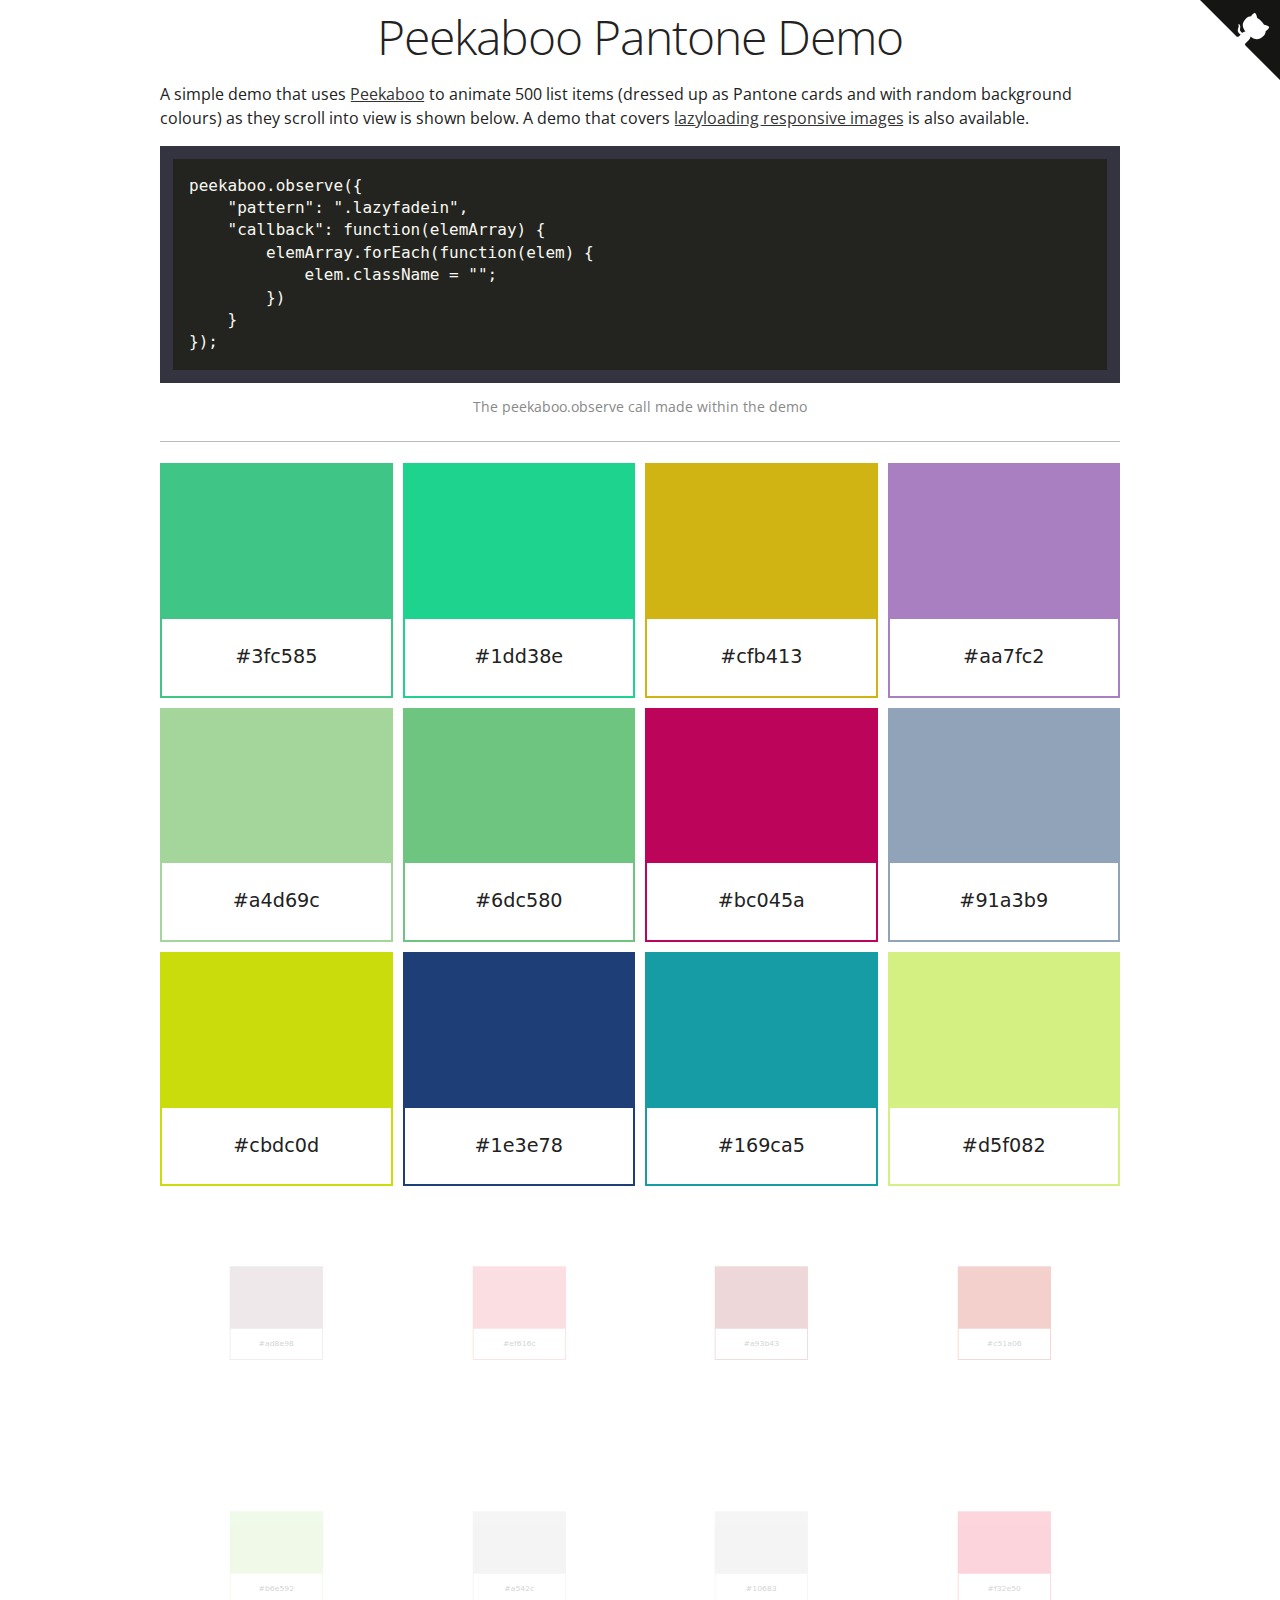
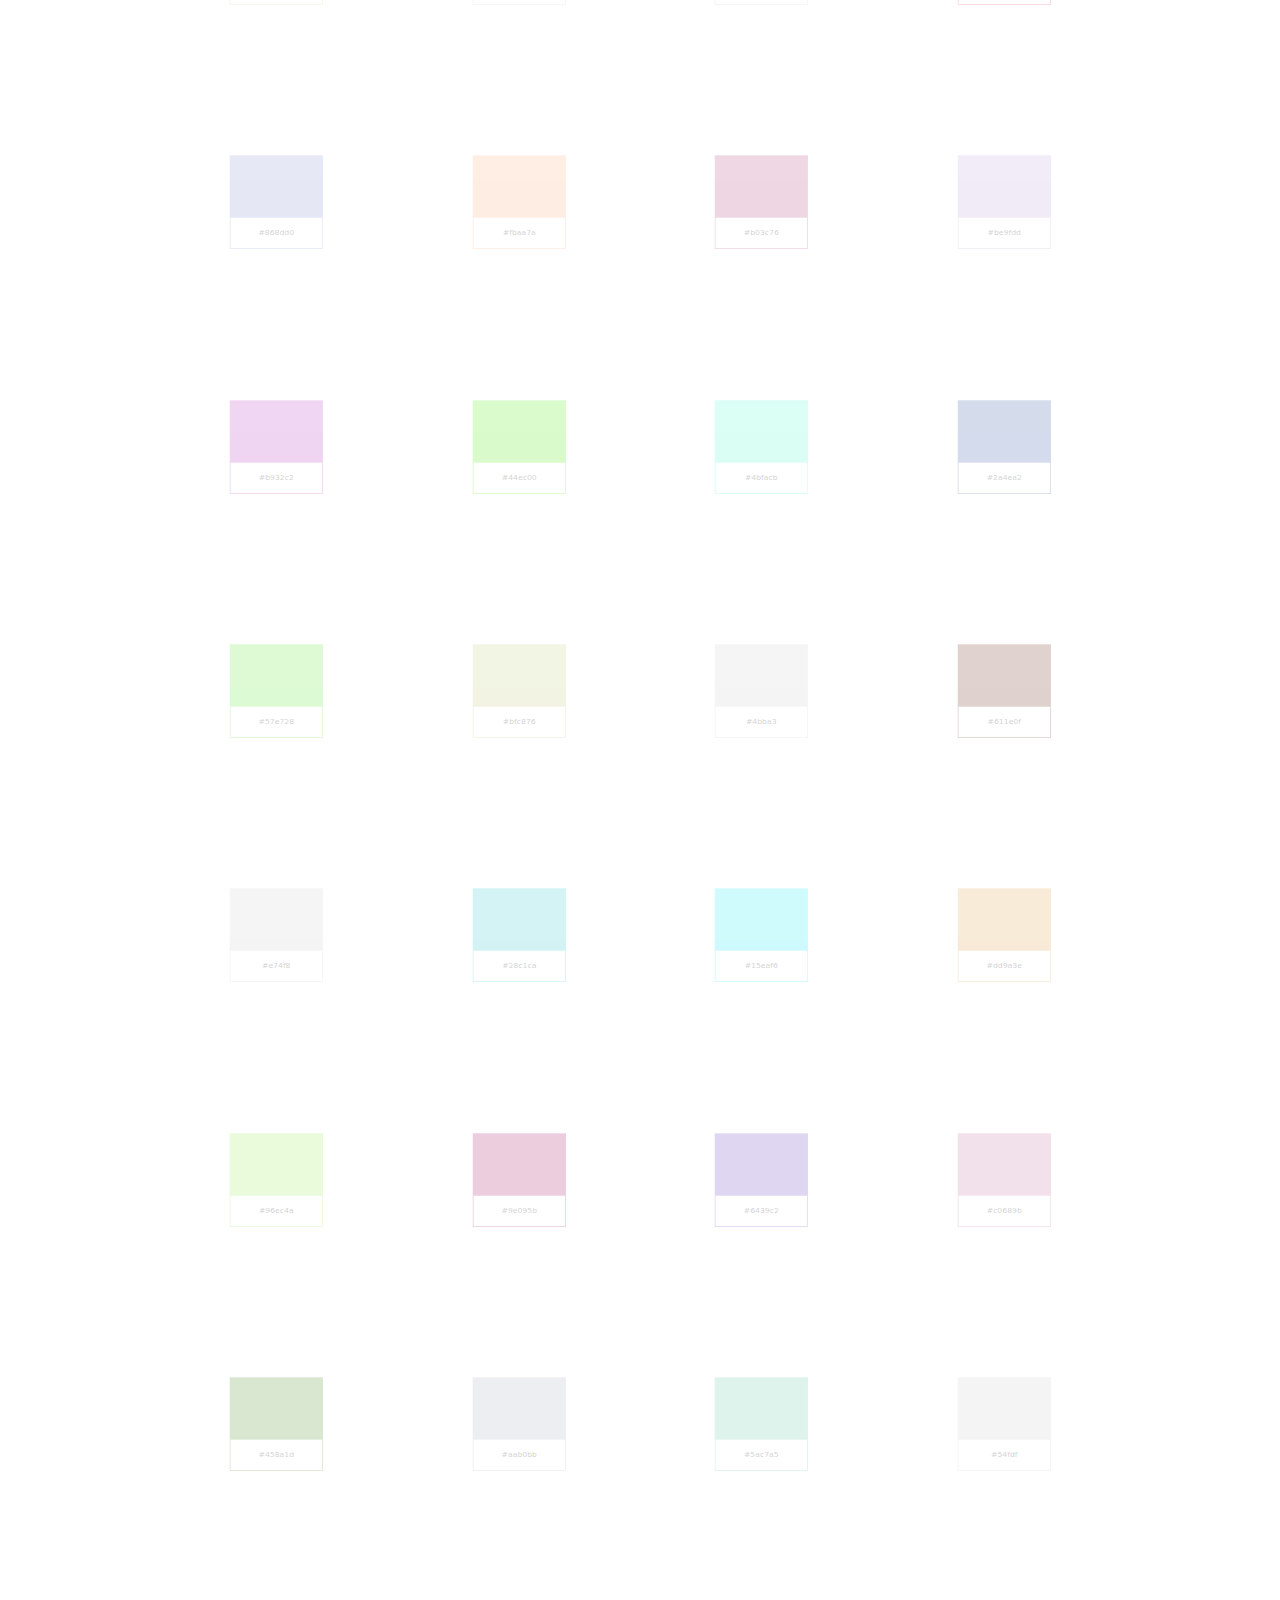
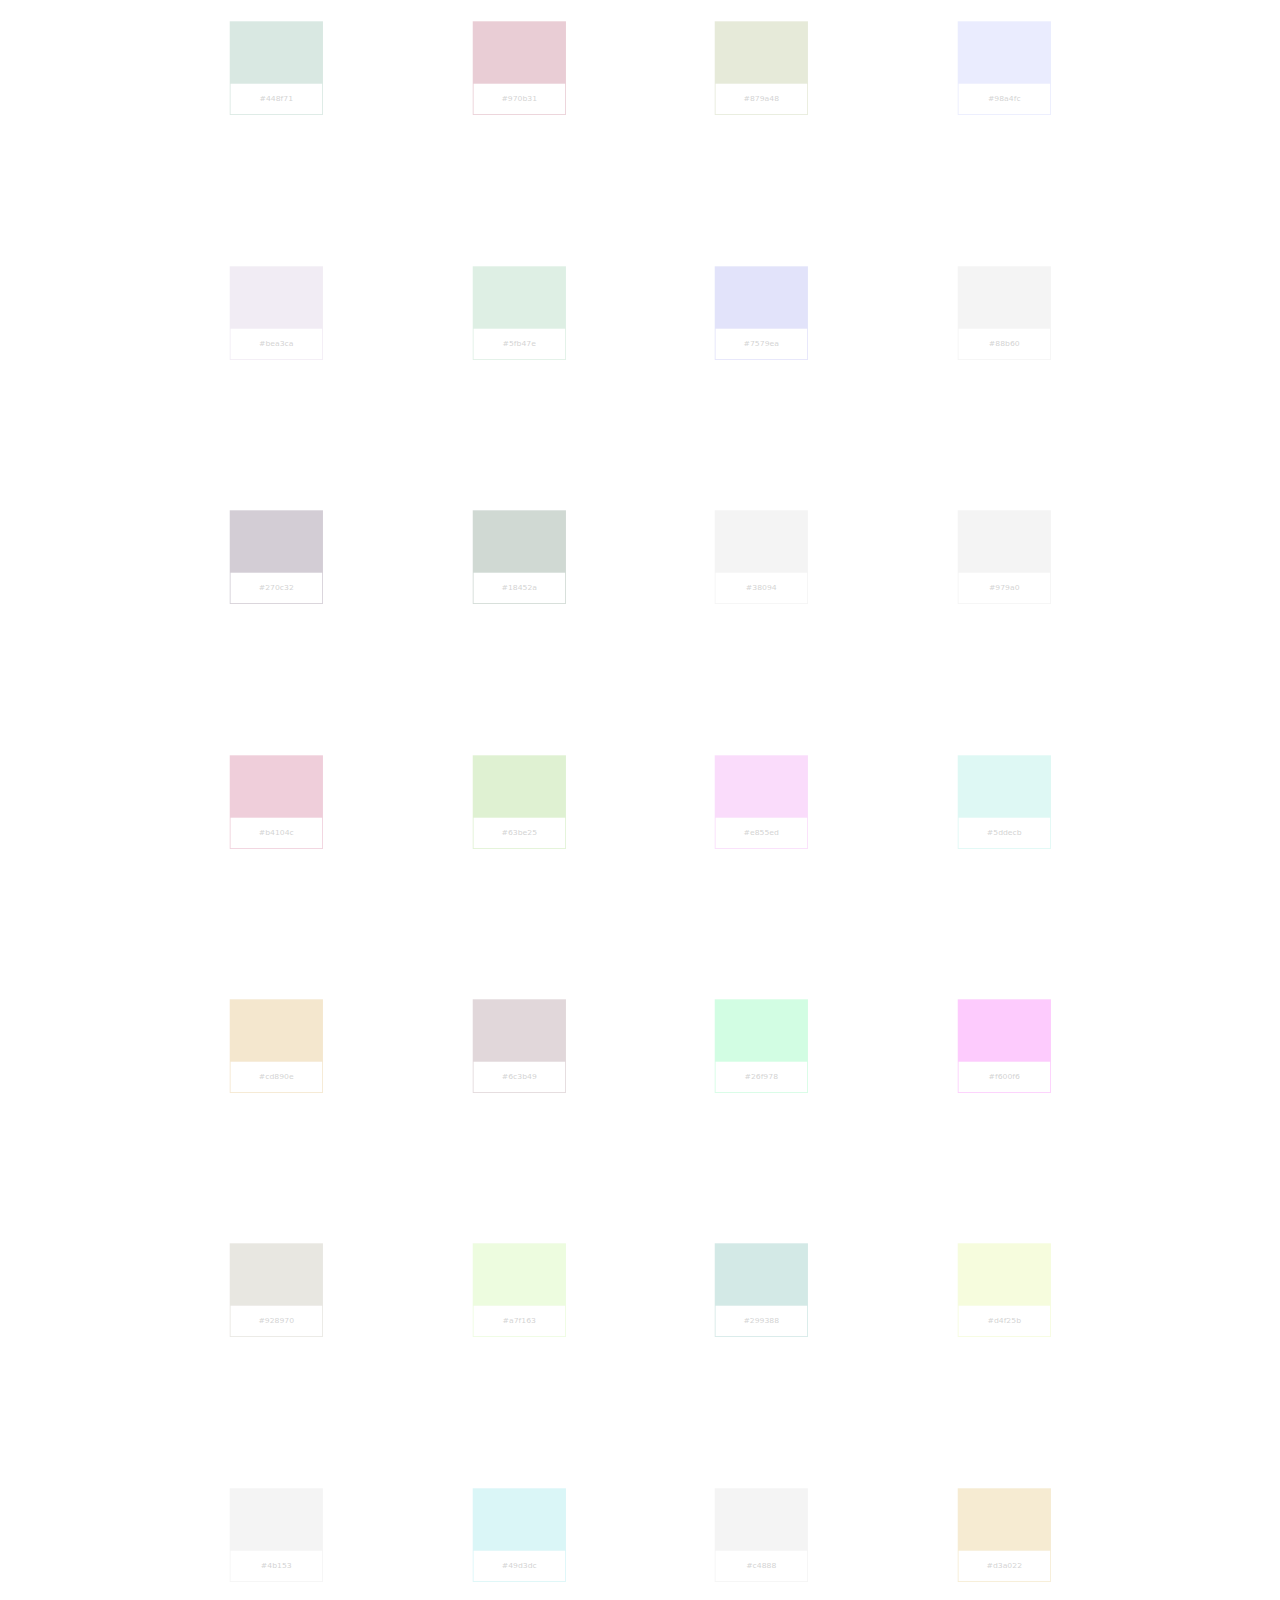
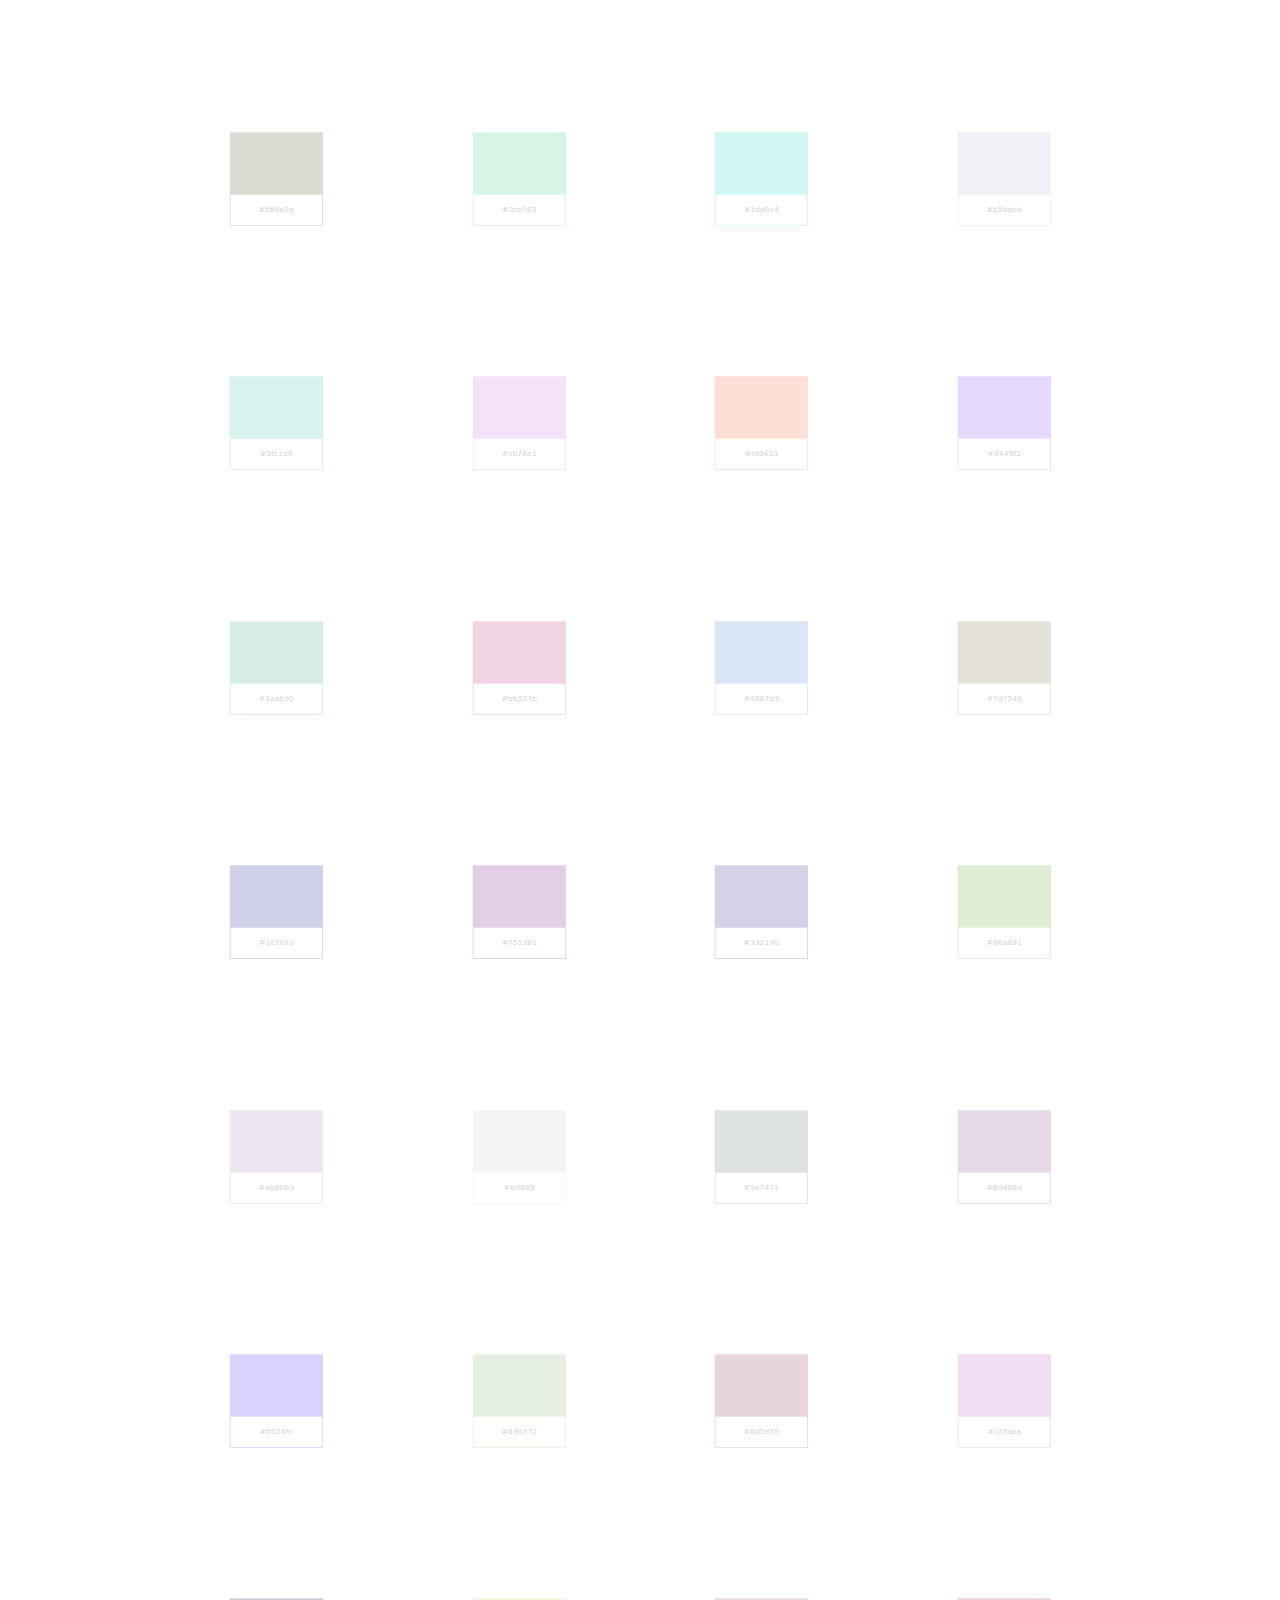
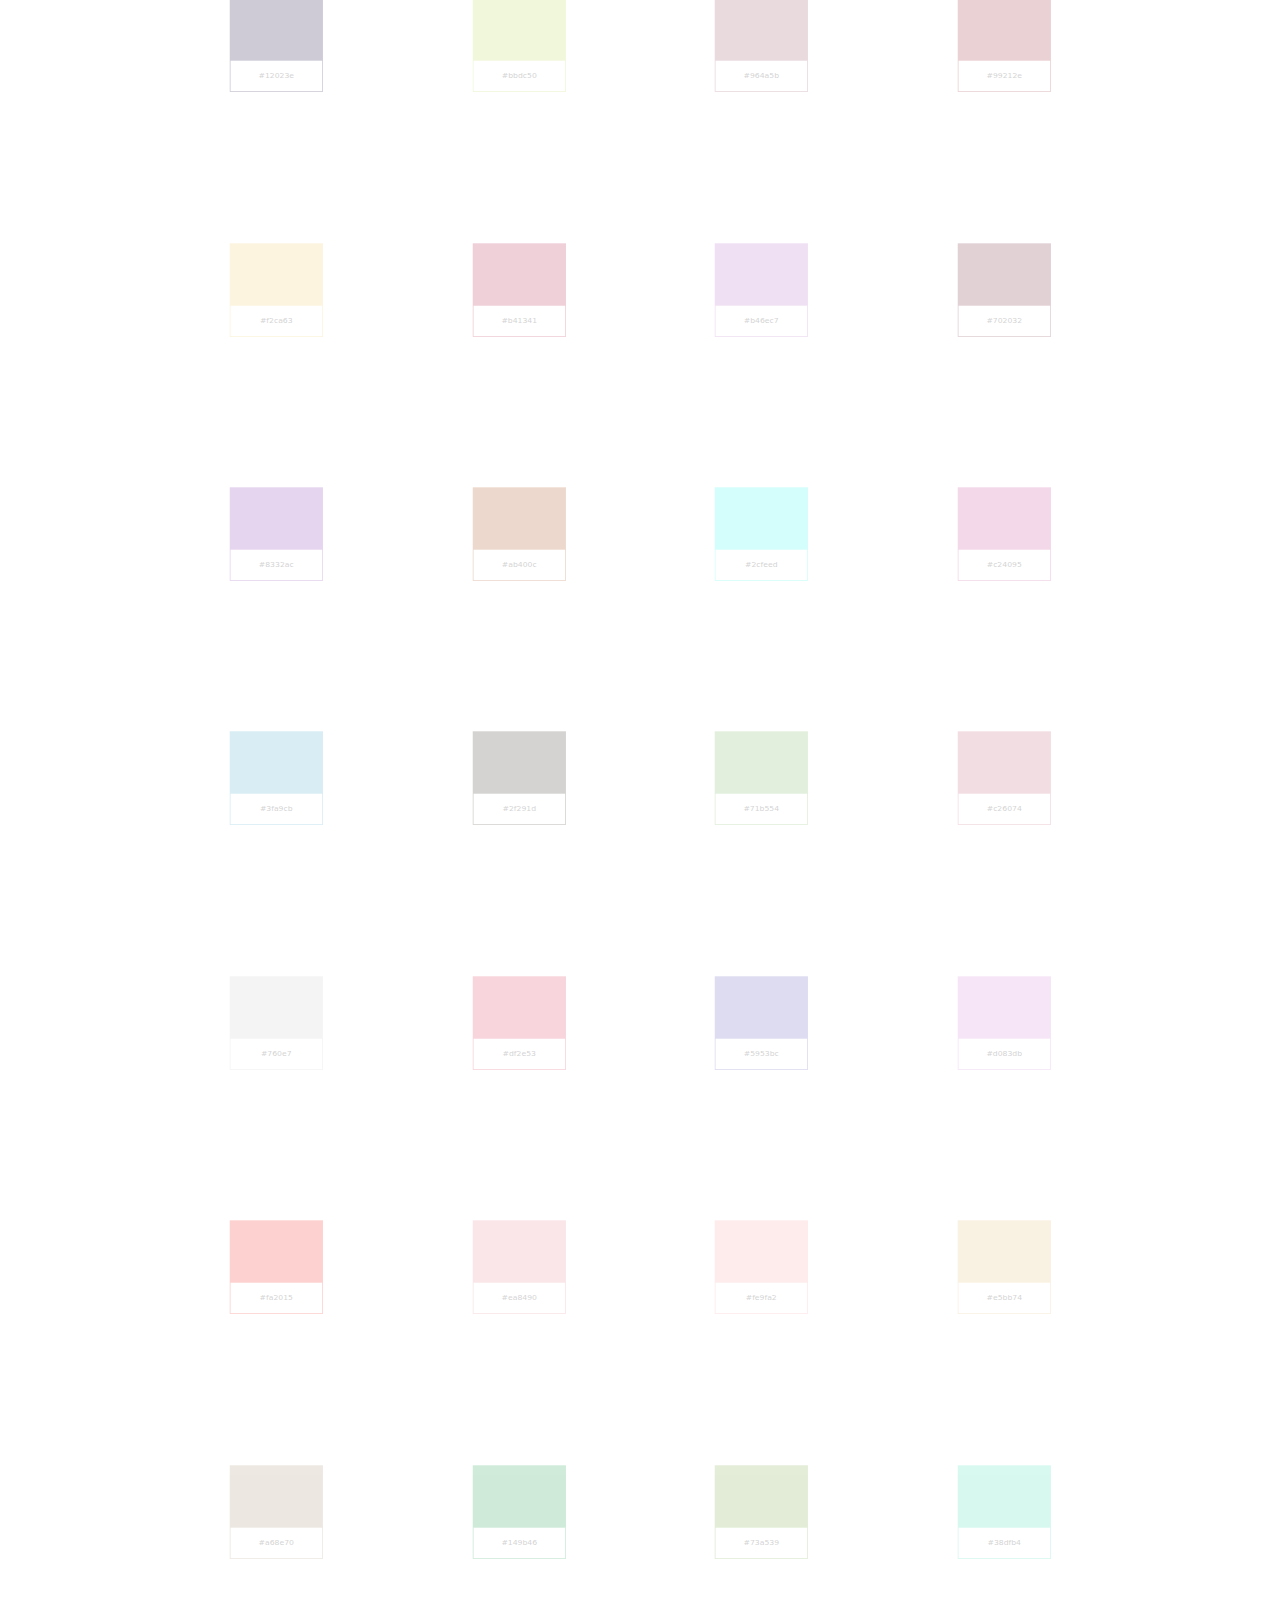
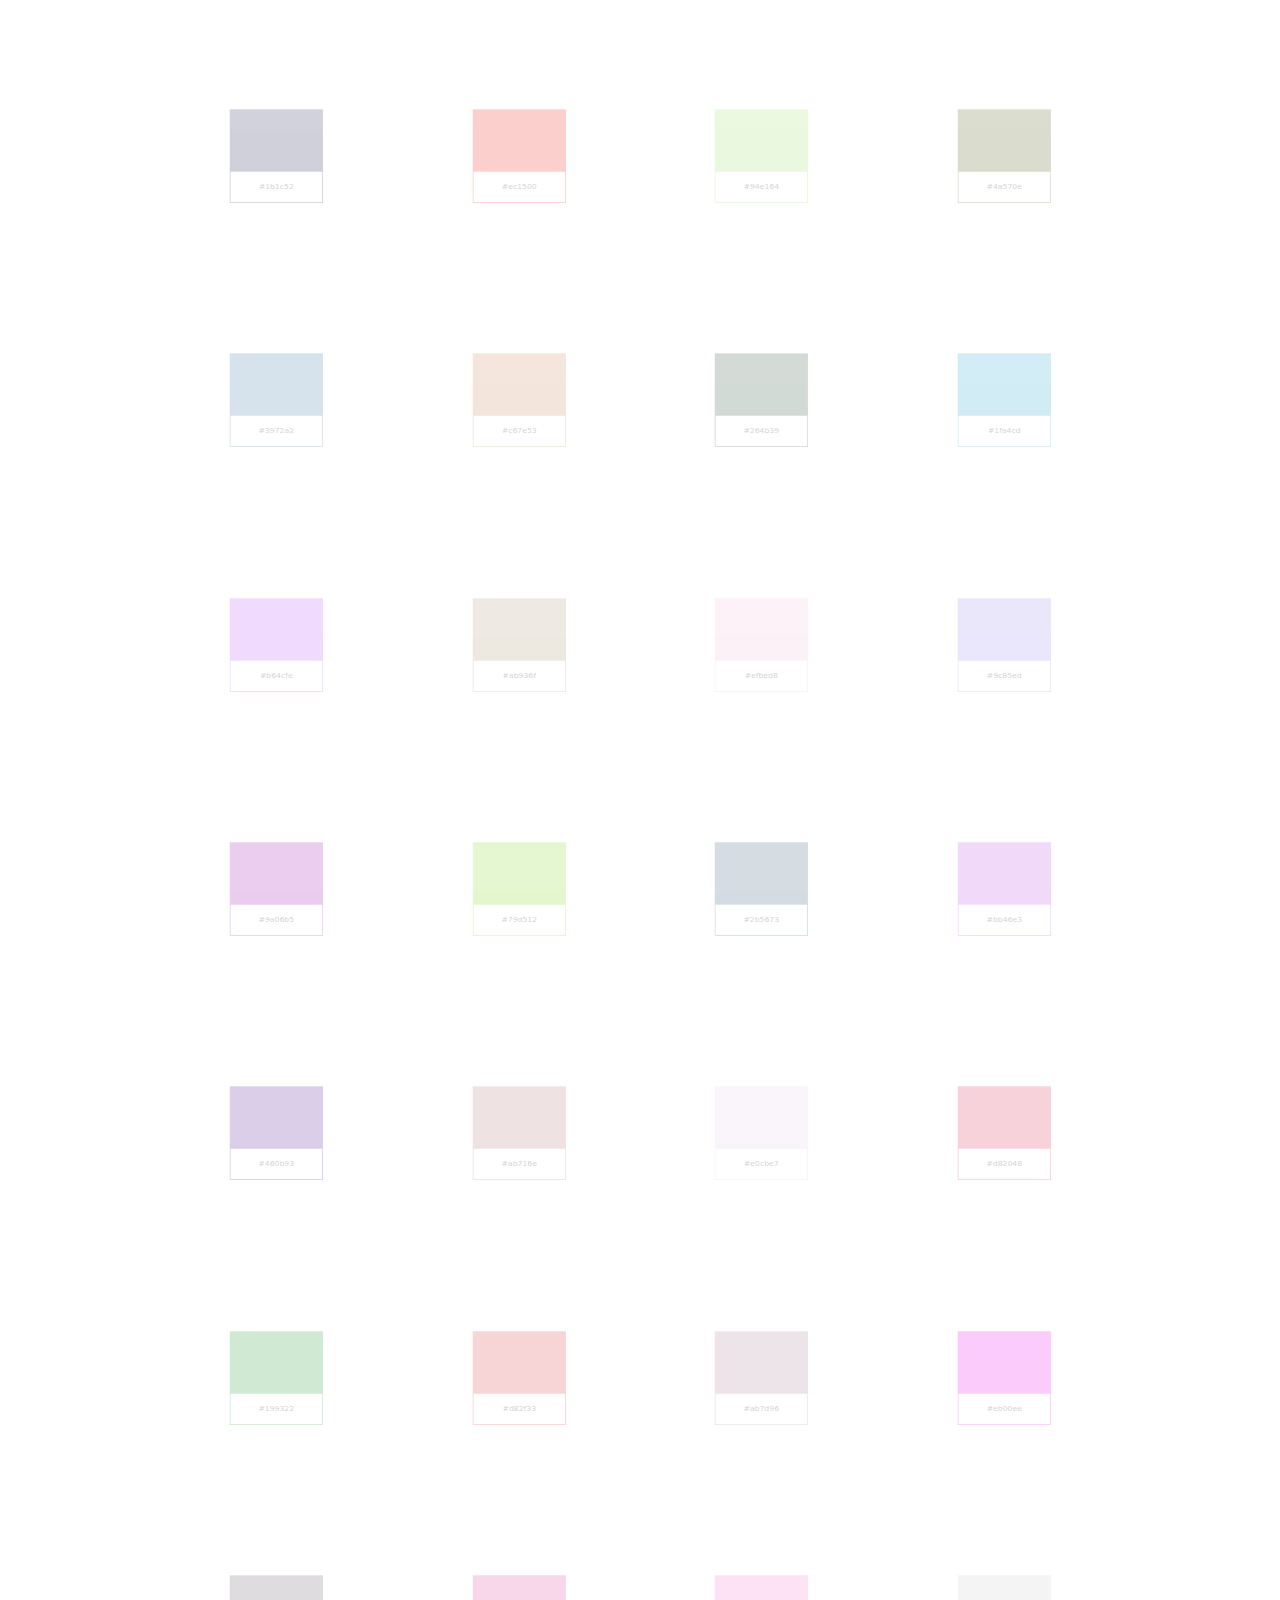
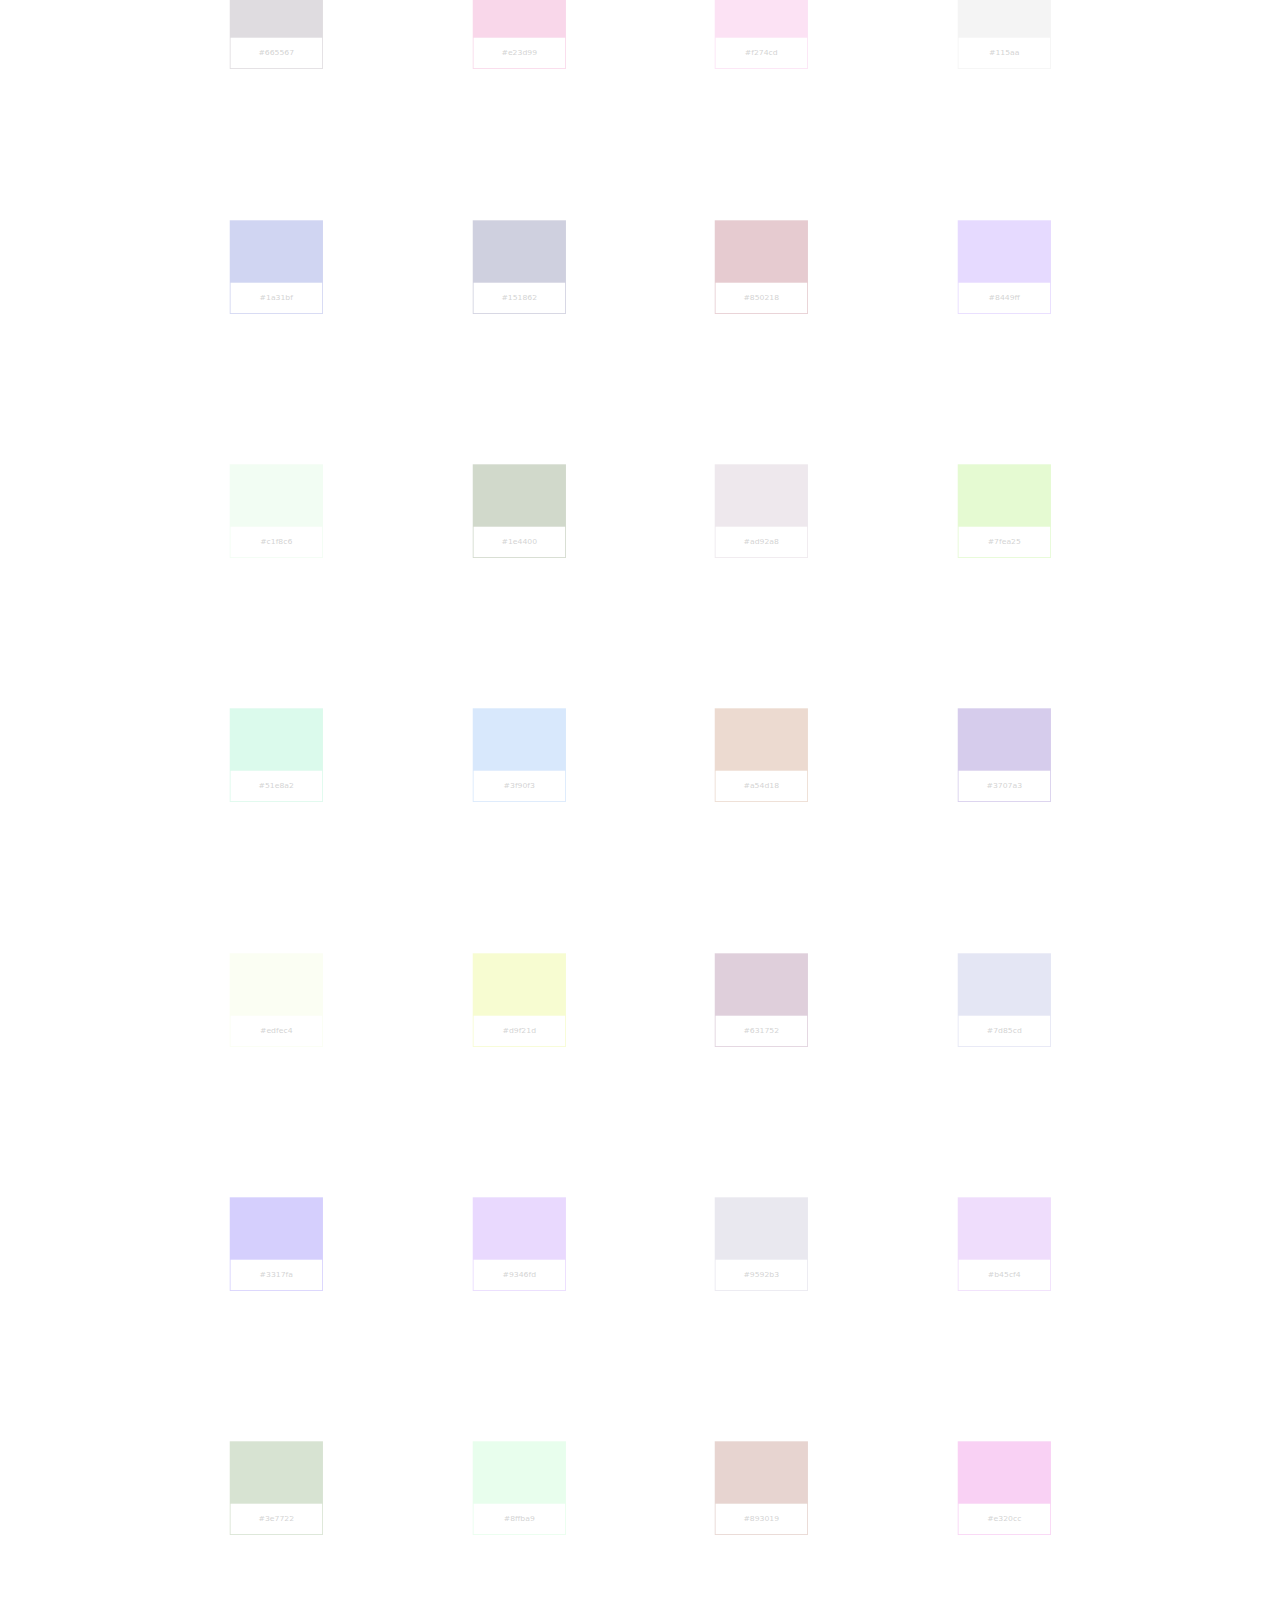
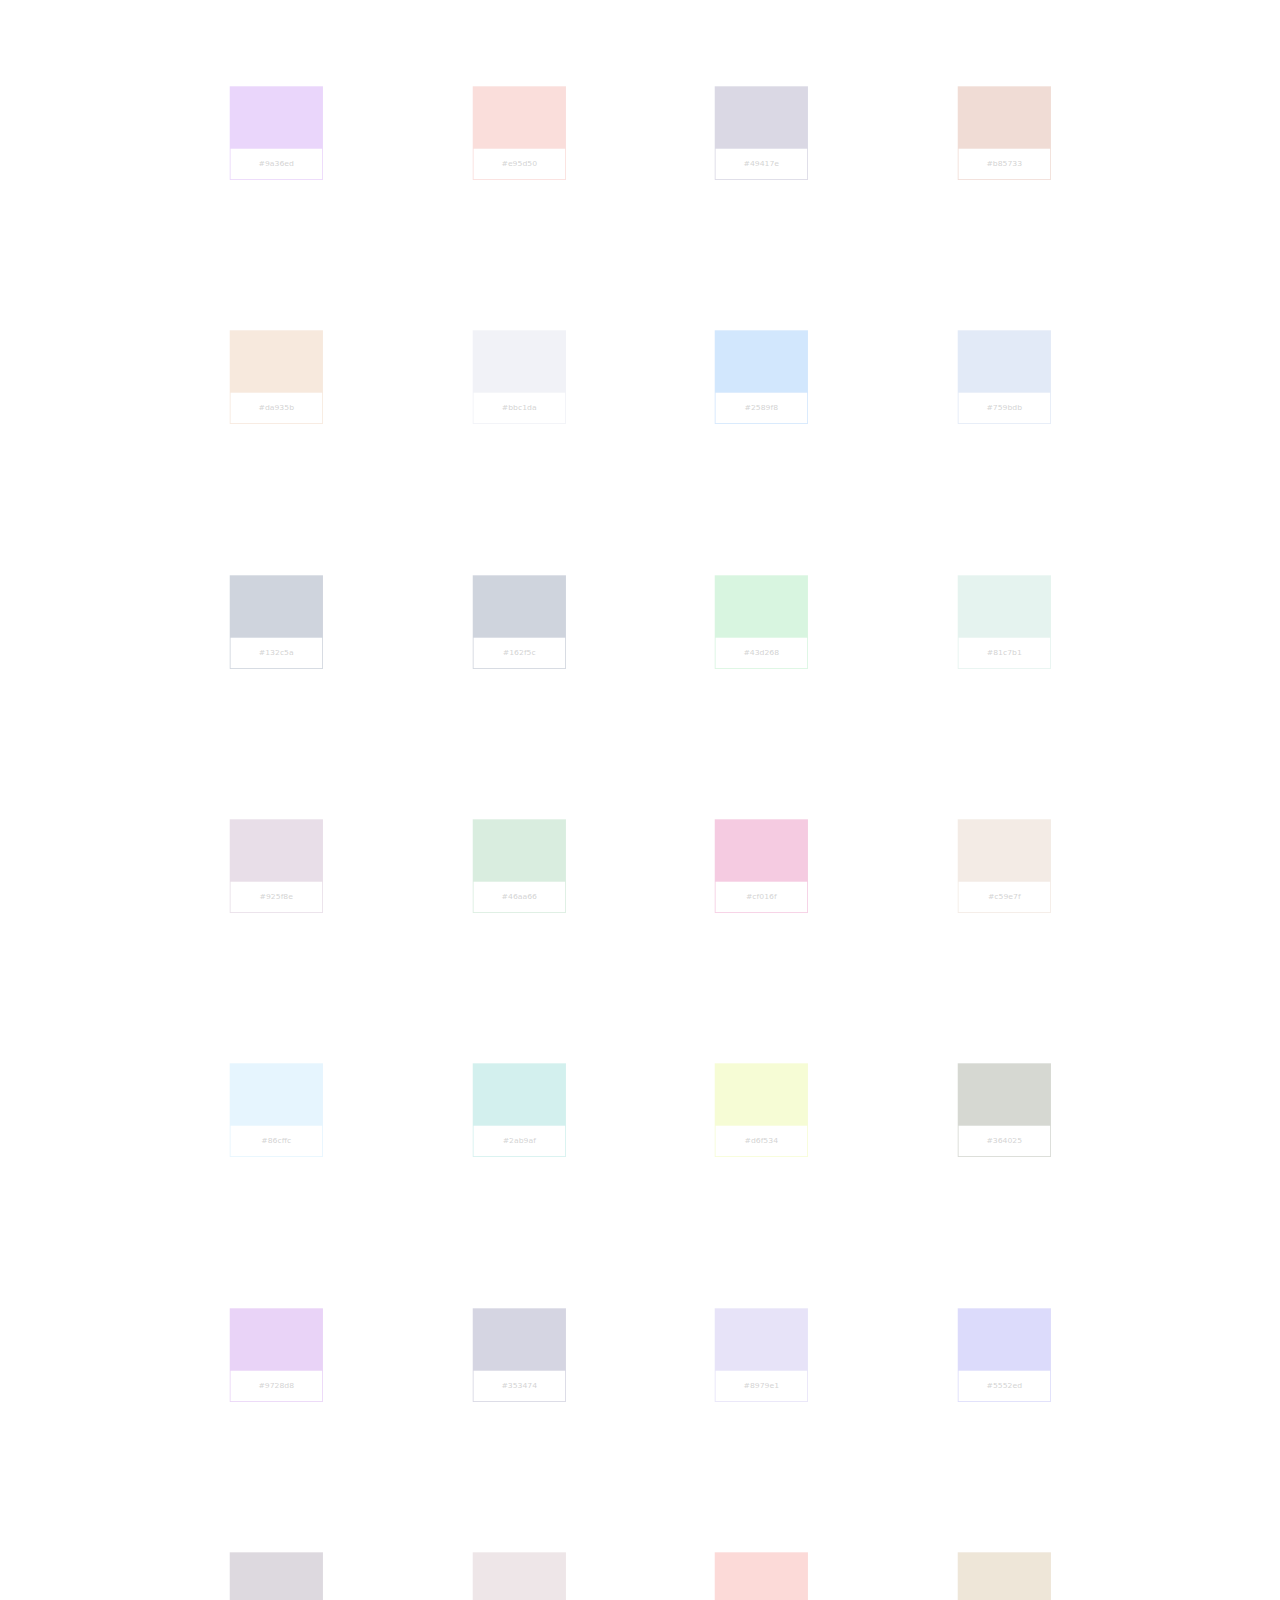
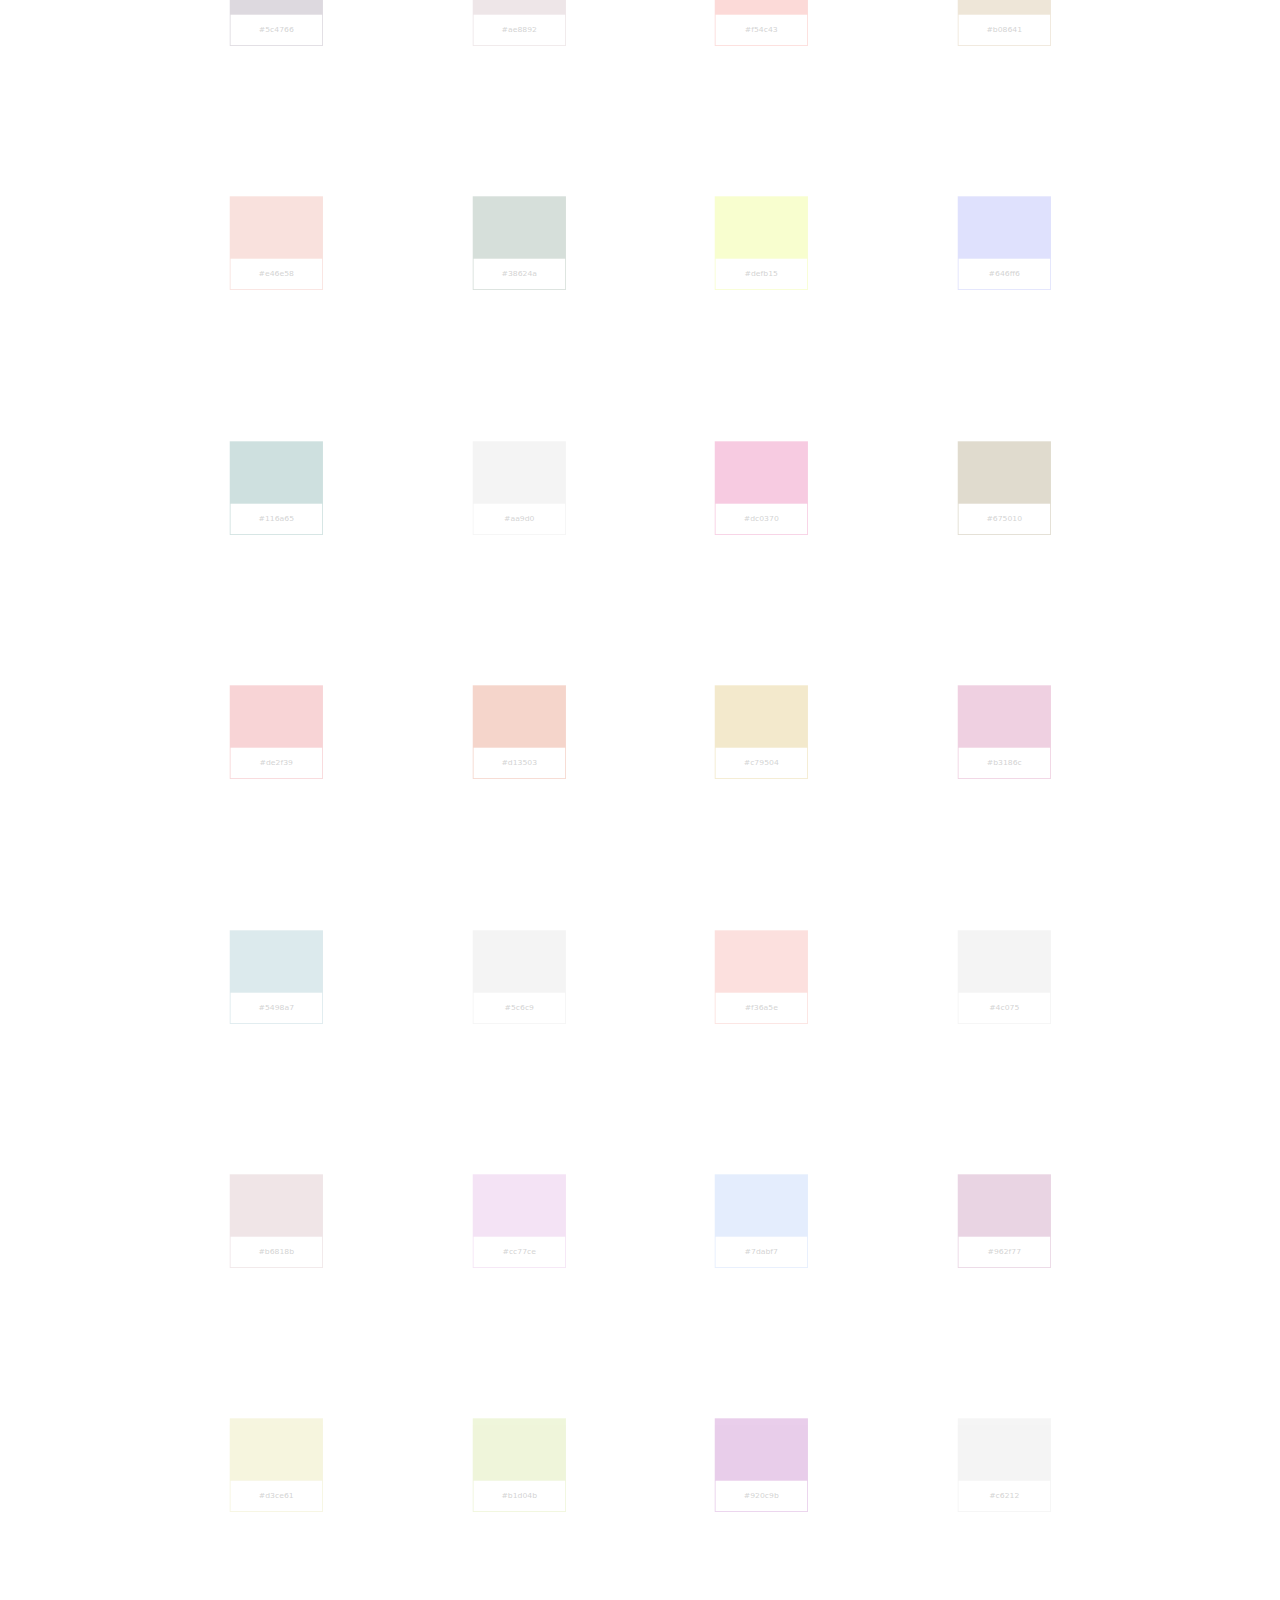
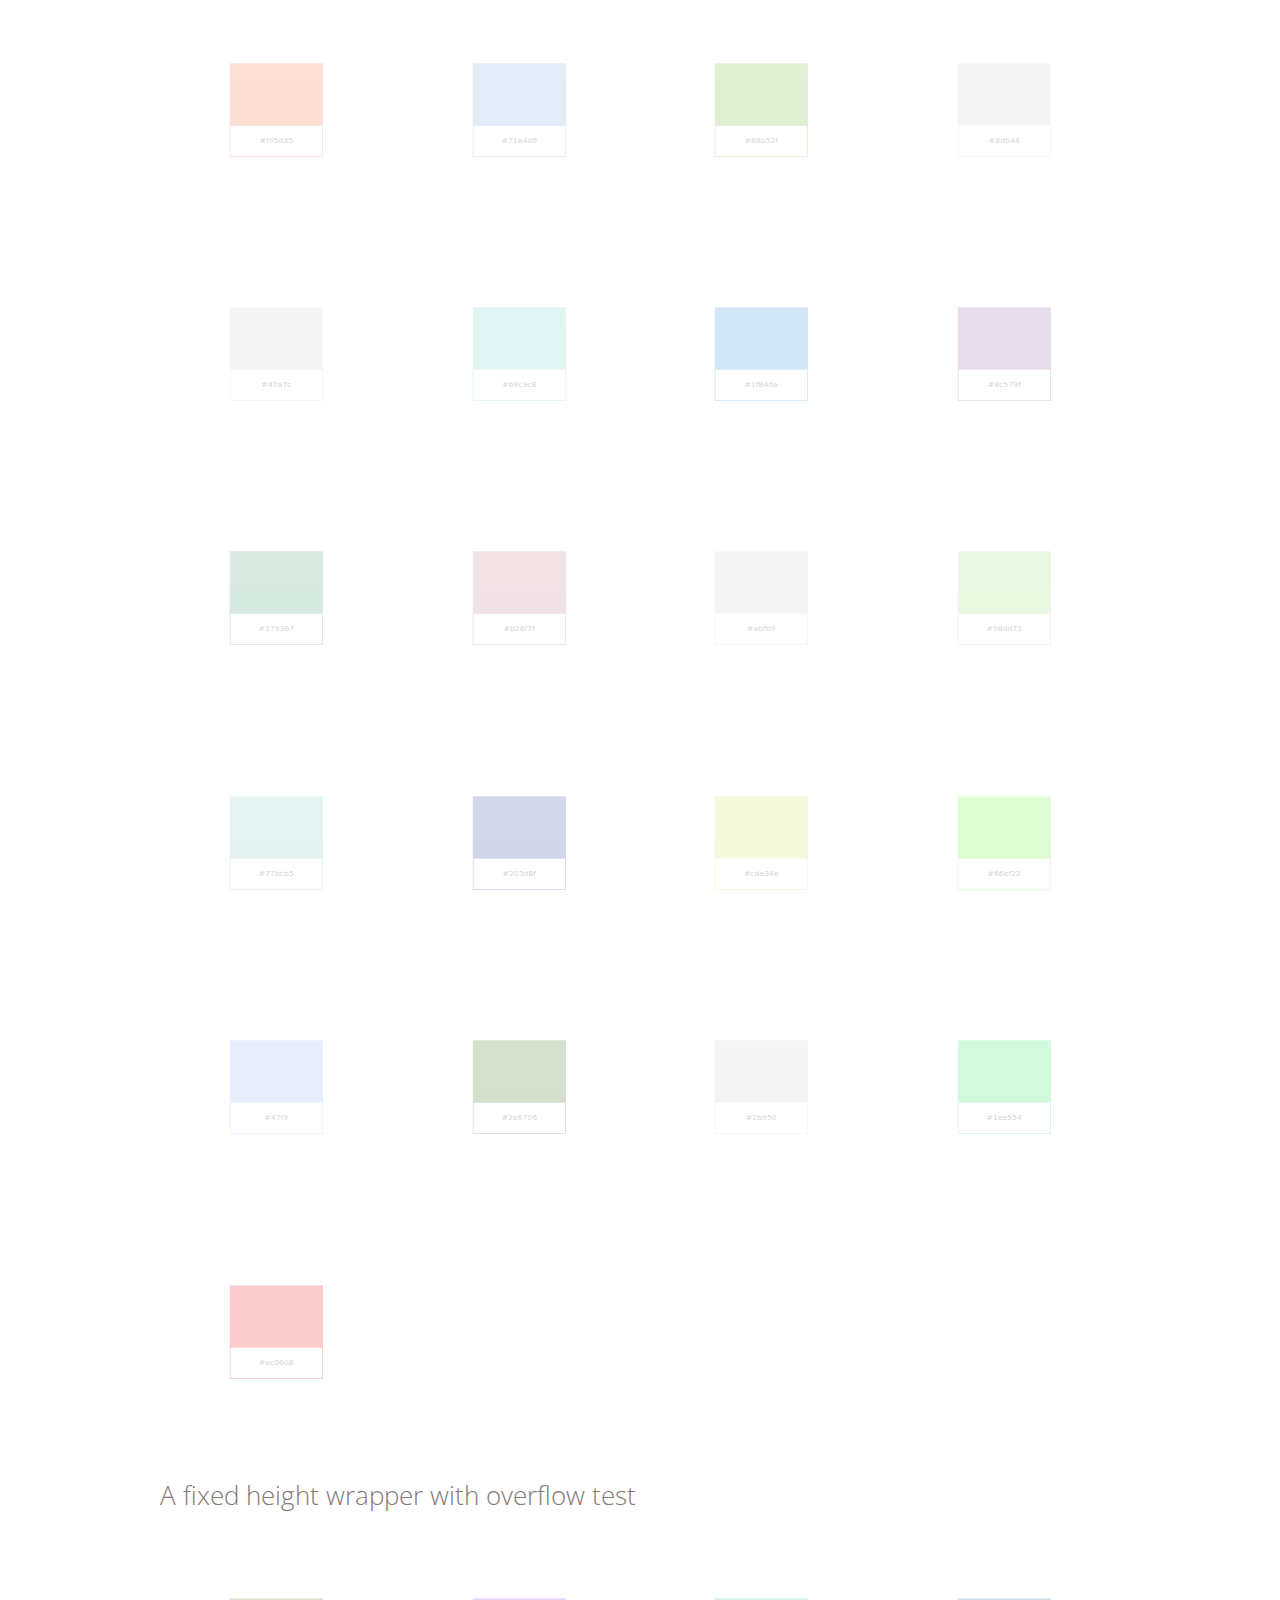
==== demo/pantone/index.html @ 5de50583 "Split demo and docs" ====
<!DOCTYPE html>
<html lang="en">
<head>
    <title>Peekaboo</title>
    <meta charset="utf-8">
    <meta name="description" content="Peekaboo - Pantone demo">
    <link href='https://fonts.googleapis.com/css?family=Open+Sans:300,400,700' rel='stylesheet' type='text/css'>
    <link href='../../demo.css' rel='stylesheet' type='text/css'>
    <style>
        .demo,
        .demo li {
            padding: 0;
            margin : 0;
            list-style-type: none;           
        }

        .demo {
            display: grid;
            grid-gap: 10px;
            grid-template-columns: repeat(auto-fit, minmax(200px, 1fr));
            margin: 0 auto 24px auto;
            margin: 0 auto 2rem auto; 
        }

        .demo li {
            text-align: center;
            line-height: 2em;
            background: #ccc;
            font-size: 1.2em;
            font-weight: lighter;
            font-family: Corbel, "Lucida Grande", "Lucida Sans Unicode", "Lucida Sans", "DejaVu Sans", "Bitstream Vera Sans", "Liberation Sans", Verdana, "Verdana Ref", sans-serif;           
            display: block;
            padding-top: 8em;
            transition: all 0.6s cubic-bezier(.87, -.41, .19, 1.44);
            opacity: 1;
            transform: scale(1);           
        }

        .demo li span {
            background: #fff;
            color: #222;
            display: block;
            padding: 1em 0;
            text-align: center;
            margin: 2px;
        }

        .demo li.lazyfadein {
            opacity: .2;
            transform: scale(0.4);
        }

        .this-is-the-end {
            font-style: italic;
            text-align: center;
        }
    </style>
</head>
<body>
    <article>
        <h1 id="peekaboo-pantone-demo">Peekaboo Pantone Demo</h1>
        <p>A simple demo that uses <a href="../../index.html">Peekaboo</a> to animate 500 list items (dressed up as Pantone cards and with random background colours) as they scroll into view is shown below. A demo that covers <a href="../srcset-lazyload/index.html">lazyloading responsive images</a> is also available.</p>
        <figure><pre><code>peekaboo.observe({
    "pattern": ".lazyfadein",
    "callback": function(elemArray) {
        elemArray.forEach(function(elem) {
            elem.className = "";
        })
    }
});</code></pre>
            <figcaption><span>The peekaboo.observe call made within the demo</a></span></figcaption>
        </figure>
        <ul class="demo" id="demo-1"></ul>
        <h3>A fixed height wrapper with overflow test</h3>
        <div id="demo-constrained">
            <ul class="demo" id="demo-2"></ul>
        </div>
        <p class="this-is-the-end">That&#8217;s all folks&#8230;<p>
    </article>
    <!-- Badge by http://tholman.com/github-corners/ //-->
    <a href="https://github.com/freqdec/peekaboo" class="github-corner"><svg width="80" height="80" viewBox="0 0 250 250" style="fill:#151513; color:#fff; position: absolute; top: 0; border: 0; right: 0;"><path d="M0,0 L115,115 L130,115 L142,142 L250,250 L250,0 Z"></path><path d="M128.3,109.0 C113.8,99.7 119.0,89.6 119.0,89.6 C122.0,82.7 120.5,78.6 120.5,78.6 C119.2,72.0 123.4,76.3 123.4,76.3 C127.3,80.9 125.5,87.3 125.5,87.3 C122.9,97.6 130.6,101.9 134.4,103.2" fill="currentColor" style="transform-origin: 130px 106px;" class="octo-arm"></path><path d="M115.0,115.0 C114.9,115.1 118.7,116.5 119.8,115.4 L133.7,101.6 C136.9,99.2 139.9,98.4 142.2,98.6 C133.8,88.0 127.5,74.4 143.8,58.0 C148.5,53.4 154.0,51.2 159.7,51.0 C160.3,49.4 163.2,43.6 171.4,40.1 C171.4,40.1 176.1,42.5 178.8,56.2 C183.1,58.6 187.2,61.8 190.9,65.4 C194.5,69.0 197.7,73.2 200.1,77.6 C213.8,80.2 216.3,84.9 216.3,84.9 C212.7,93.1 206.9,96.0 205.4,96.6 C205.1,102.4 203.0,107.8 198.3,112.5 C181.9,128.9 168.3,122.5 157.7,114.1 C157.9,116.9 156.7,120.9 152.7,124.9 L141.0,136.5 C139.8,137.7 141.6,141.9 141.8,141.8 Z" fill="currentColor" class="octo-body"></path></svg></a><style>.github-corner:hover .octo-arm{animation:octocat-wave 560ms ease-in-out}@keyframes octocat-wave{0%,100%{transform:rotate(0)}20%,60%{transform:rotate(-25deg)}40%,80%{transform:rotate(10deg)}}@media (max-width:500px){.github-corner:hover .octo-arm{animation:none}.github-corner .octo-arm{animation:octocat-wave 560ms ease-in-out}}</style>
    <script src="../../peekaboo.js"></script>
    <script>
/* ----------------------------------------------------------------------------------
Start: Demo scaffolding...
*/
(function() {
    function createListElements() {
        var docFrag = document.createDocumentFragment(),
            li, span, i, backgroundColor;

        for (i = 1; i < 250; i++) {
            // Set a random background colour
            backgroundColor = '#' + Math.floor(Math.random() * 16777215).toString(16);
            li = document.createElement('li');
            span = document.createElement('span');
            // Set a classname we can use later when invoking the peekaboo script
            li.className = peekaboo && peekaboo.supported ? "lazyfadein" : "";
            span.appendChild(document.createTextNode(backgroundColor));
            li.appendChild(span);
            
            li.style.backgroundColor = backgroundColor;
            docFrag.appendChild(li);
        }

        return docFrag;
    }

    document.getElementById("demo-1").appendChild(createListElements());
    document.getElementById("demo-2").appendChild(createListElements());
/*
End: Demo scaffolding...
---------------------------------------------------------------------------------- */

    // Invoke peekaboo on our freshly squeezed list items
    if(peekaboo && peekaboo.supported) {
        peekaboo.observe({
            // Pass in the querySelectorAll selector
            "pattern": ".lazyfadein",
            // The function invoked when elements have passed the reveal point
            "callback": function(elemArray) {
                elemArray.forEach(function(elem) {
                    // Simply remove the .lazyloaded classname to animate to full opacity
                    elem.className = "";
                })
            }
        });
    }
})();
    </script>
</body>
</html>
---- demo.css ----
body
    {
    text-align: left;
    color: #222;
    background: #fff;
    font-size: 100%;
    line-height: 1.5;
    font-weight: normal;
    font-family: "Open Sans", "Segoe", "Segoe UI", "HelveticaNeue-Light", "Helvetica Neue Light", "Helvetica Neue", Helvetica, Verdana, sans-serif;
    padding: 0 1em;
    }
article
    {
    max-width: 60em;
    margin: 0 auto;
    }
form
    {
    margin: 0 0 1.4em 0;
    }
a
    {
    color: #333332;
	text-decoration: none;
	background: -webkit-linear-gradient(#fff,#fff),-webkit-linear-gradient(#fff,#fff),-webkit-linear-gradient(#333332,#333332);
	background: -moz-linear-gradient(#fff,#fff),-moz-linear-gradient(#fff,#fff),-moz-linear-gradient(#333332,#333332);
	background: -o-linear-gradient(#fff,#fff),-o-linear-gradient(#fff,#fff),-o-linear-gradient(#333332,#333332);
	background: -ms-linear-gradient(#fff,#fff),-ms-linear-gradient(#fff,#fff),-ms-linear-gradient(#333332,#333332);
	background: linear-gradient(#fff,#fff),linear-gradient(#fff,#fff),linear-gradient(#333332,#333332);
	-webkit-background-size: .05em 1px,.05em 1px,1px 1px;
	-moz-background-size: .05em 1px,.05em 1px,1px 1px;
	background-size: .05em 1px,.05em 1px,1px 1px;
	background-repeat: no-repeat,no-repeat,repeat-x;
	text-shadow: .03em 0 #fff,-.03em 0 #fff,0 .03em #fff,0 -.03em #fff,.06em 0 #fff,-.06em 0 #fff,.09em 0 #fff,-.09em 0 #fff,.12em 0 #fff,-.12em 0 #fff,.15em 0 #fff,-.15em 0 #fff;
	background-position: 0 87%,100% 87%,0 87%;
    }
@supports (text-decoration-skip: edges) {
    a {
        text-decoration: underline;
        text-decoration-skip: edges;
        background: 0 none;
    }
}
h1,
h2,
h3
    {
    font-weight:300;
    }
h4
    {
    font-weight:400;
    }
h1,
h2,
h3, 
h4
    {
    font-size: 26px;
    font-size: 1.6rem;
    text-align: left;
    line-height: 1.2;
    margin: 0 auto 12px auto;
    margin: 0 auto 1rem auto;
    }
h1
    {
    font-size: 48px;
    font-size: 3rem;
    text-align: center;
    letter-spacing: -0.02em;
    }
h3
    {
    color: #877;
    }
h4
    {
    font-size: 18px;
    font-size: 1.2rem;
    }
pre
    {
    padding: 1em;
    background: #33343f;
    }
code
    {
    font-size: 100%;
    font-family: Consolas, Monaco, "Andale Mono", "DejaVu Sans Mono", monospace;
    color: #222;
    font-weight: normal;
    }
pre code
    {
    display: block;
    padding: 1em;
    font-size: 100%;
    line-height: 140%;
    white-space: pre;
    white-space: pre-wrap;
    white-space: -moz-pre-wrap;
    white-space: -o-pre-wrap;
    background: #23241f;
    color: #f8f8f2;
    }
figure,
figcaption
    {
    display: block;
    padding: 0;
    margin: 0 0 1.5em 0;
    }
figcaption
    {
    font-size: 0.9rem;
    text-align: center;
    color: #888;
    }
figcaption a
    {
    color: #888;
    }
figcaption span
    {
    display: inline-block;
    text-align: left;
    margin: 0 auto;
    }
table
    {
    border-collapse: collapse;
    border-spacing: 0;
    empty-cells: show;
    border: 1px solid #cbcbcb;
    margin: 0 0 1.4em 0;
    }
caption
    {
    color: #000;
    font: italic 85%/1 arial, sans-serif;
    padding: 1em 0;
    text-align: center;
    }
td,
th
    {
    border-left: 1px solid #cbcbcb;
    border-bottom: 1px solid #cbcbcb;
    border-width:0 0 1px 1px;
    font-size: inherit;
    margin: 0;
    overflow: visible;
    padding: 0.5em;
    }
td:first-child,
th:first-child
    {
    border-left-width: 0;
    }
td:nth-child(2)
    {
    text-align: center;
    }
thead
    {
    background-color: #f2f2f2;
    color: #000;
    text-align: left;
    vertical-align: bottom;
    }
tbody > tr:last-child > td
    {
    border-bottom-width: 0;
    }
article > footer,
h2
    {
    border-top: 1px solid #cbcbcb;
    padding: 1em 0;
    display: block;
    }
h2 
    {
    padding-bottom: 0;
    }
aside
    {
    border-left: 3px solid #aaa;
    padding: 0 0 0 1em;
    margin: 0 0 1.5em 0;
    }
#demo-constrained
    {
    height: 400px;
    overflow: scroll;
    margin-bottom: 1.4em;
    }
#demo-1
    {
    border-top: 1px solid #bbb;
    padding-top: 1.3em;
    margin-top: 1.4em;
    }
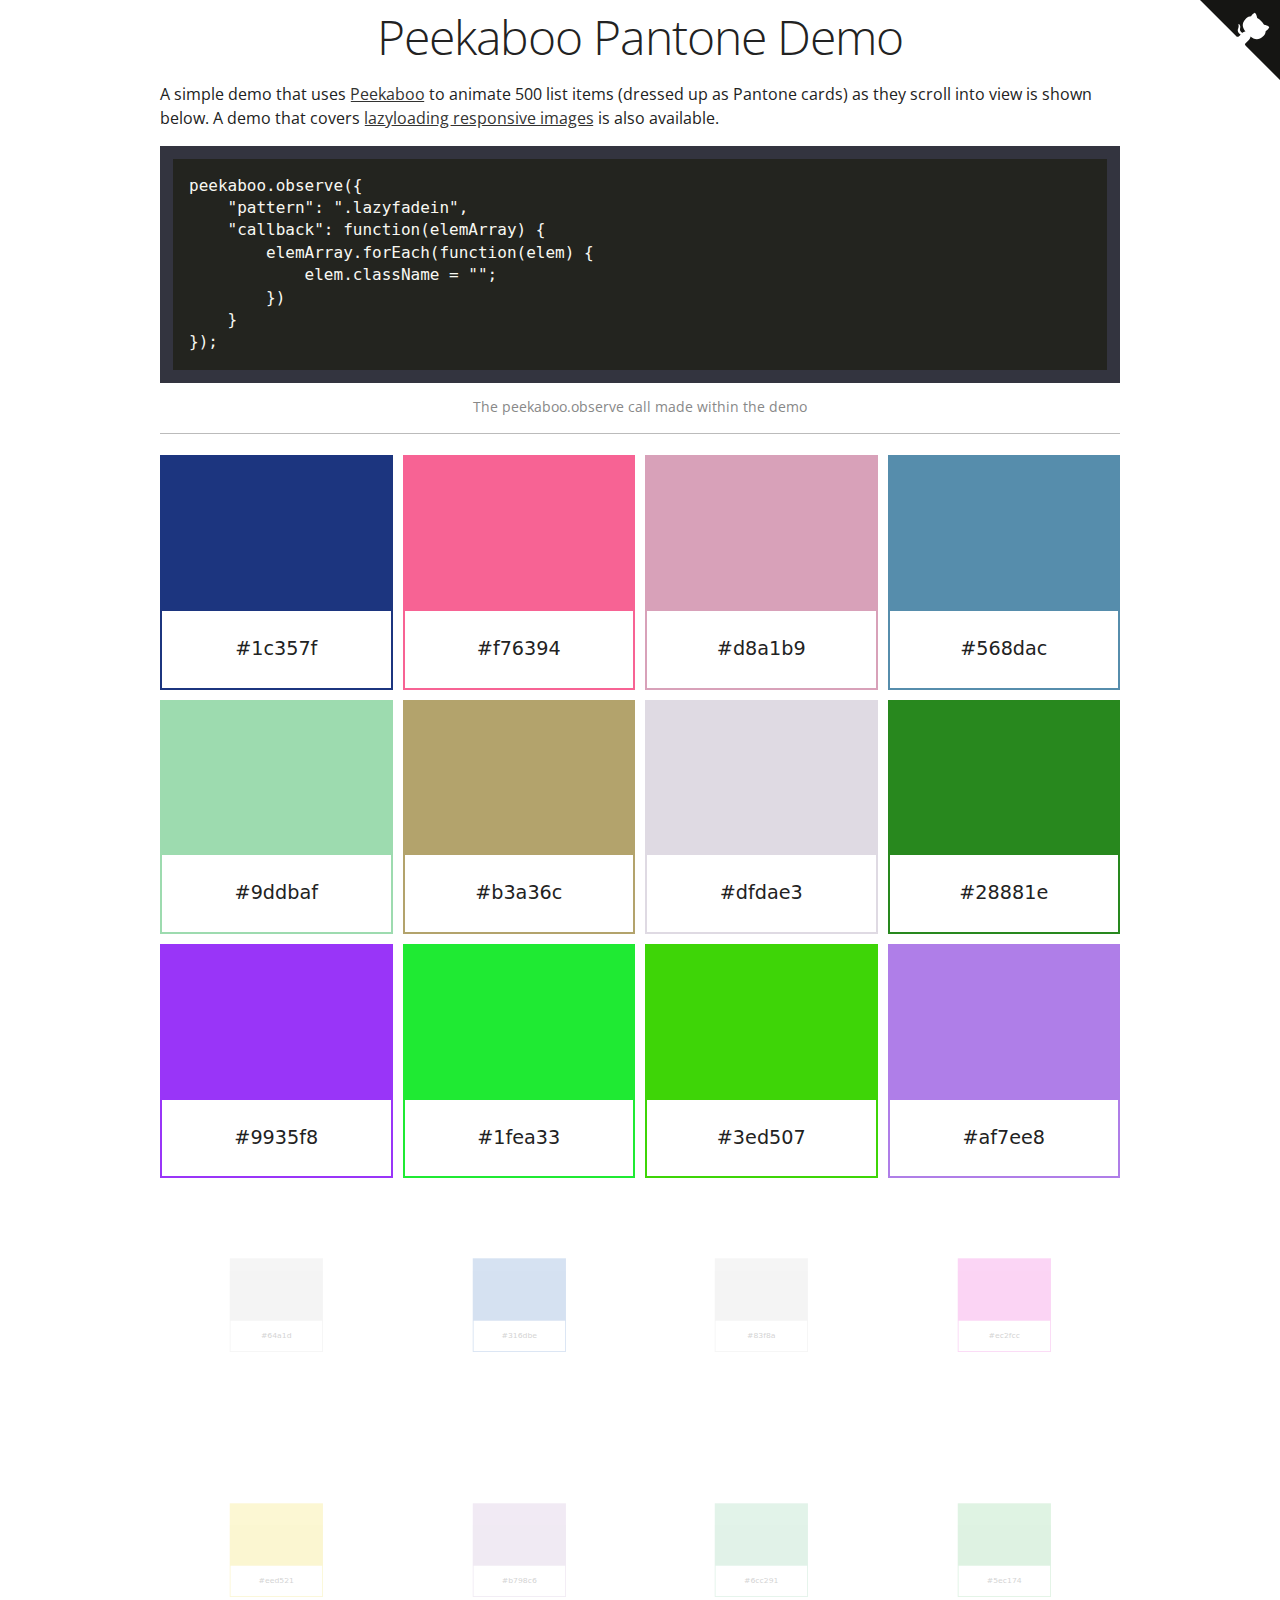
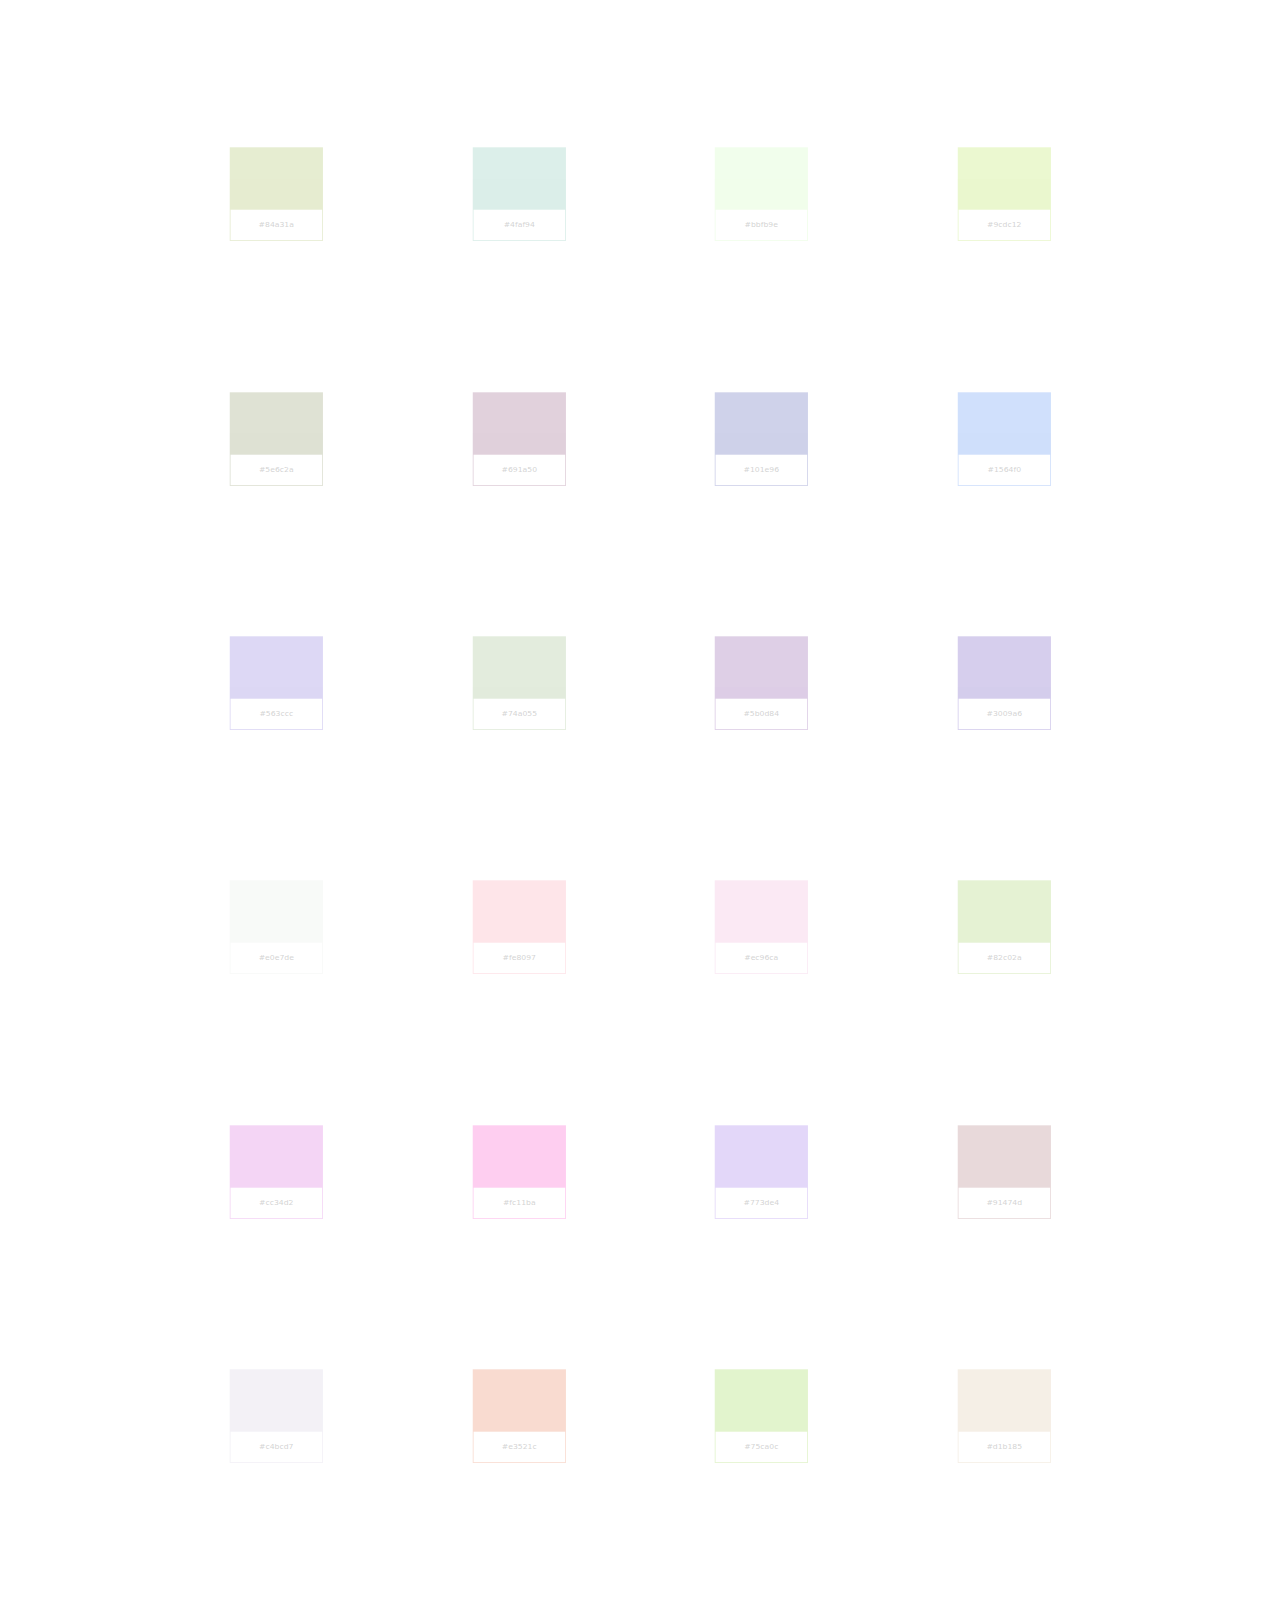
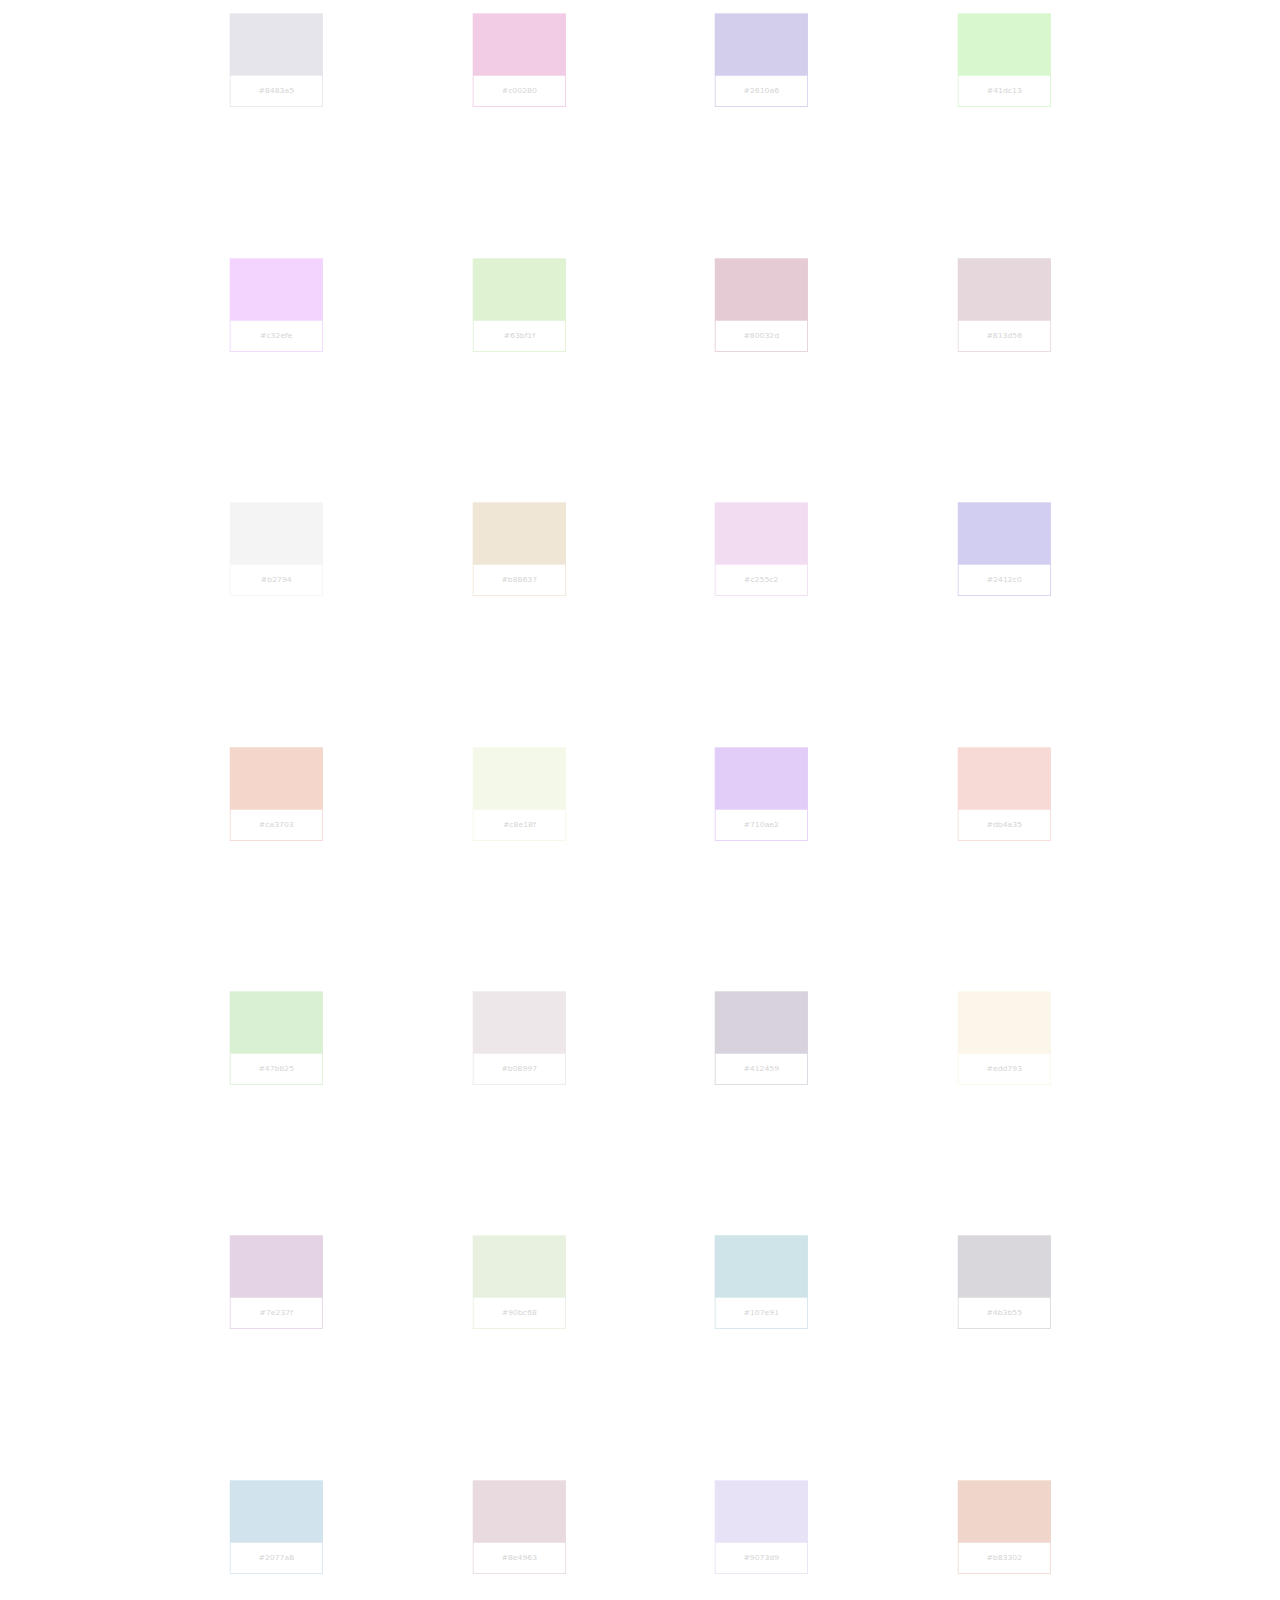
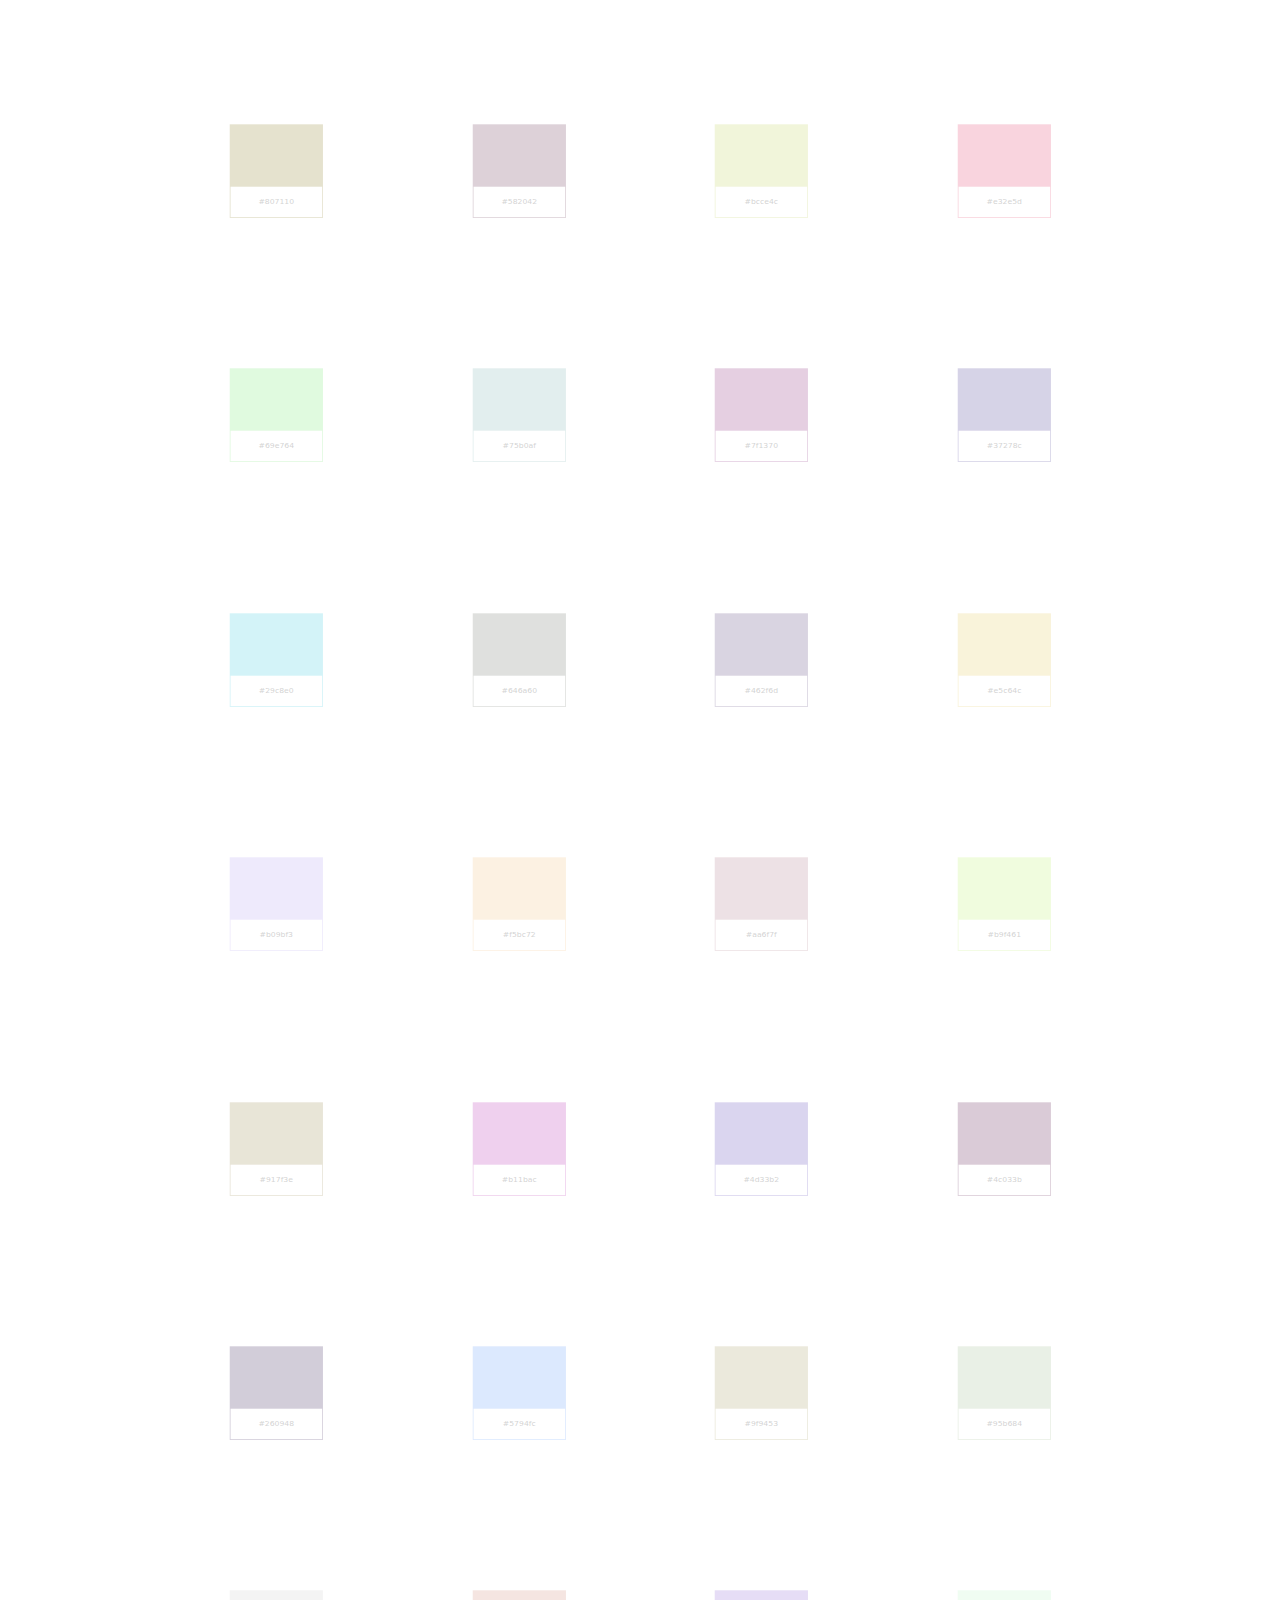
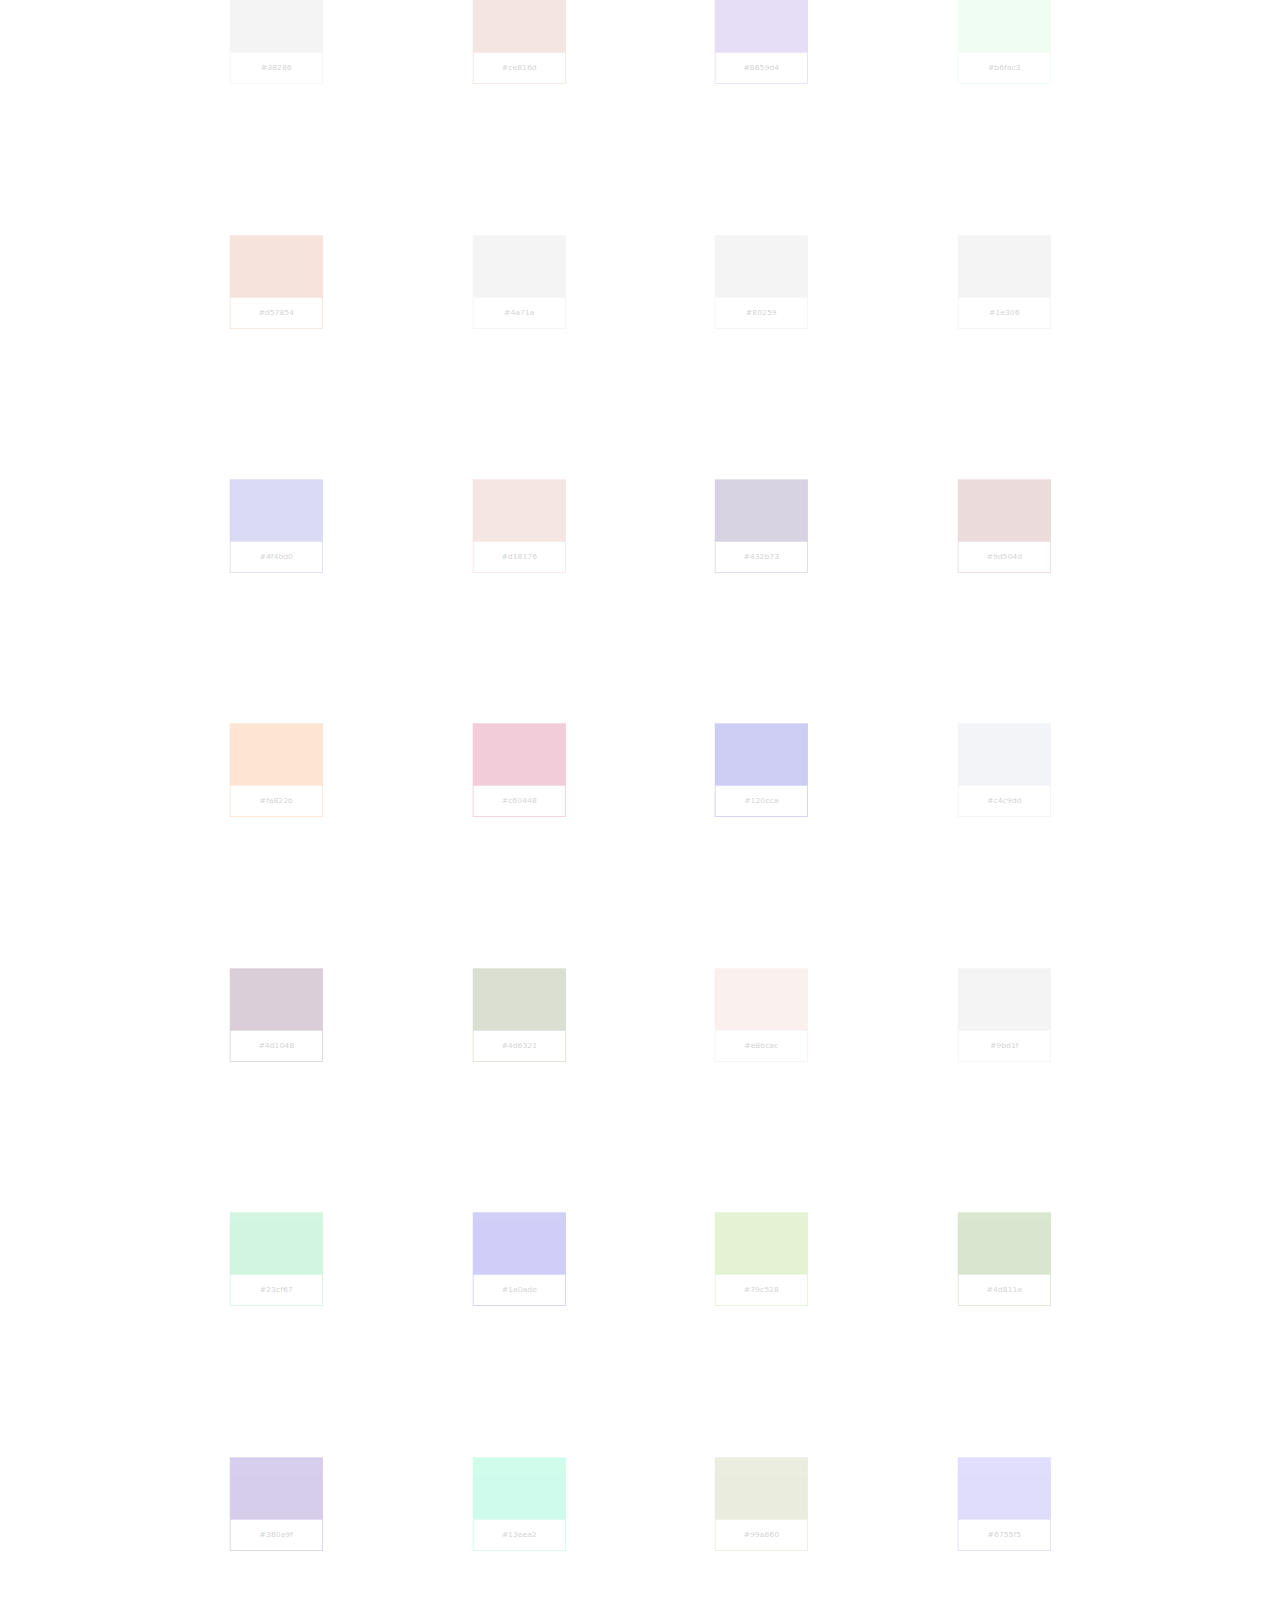
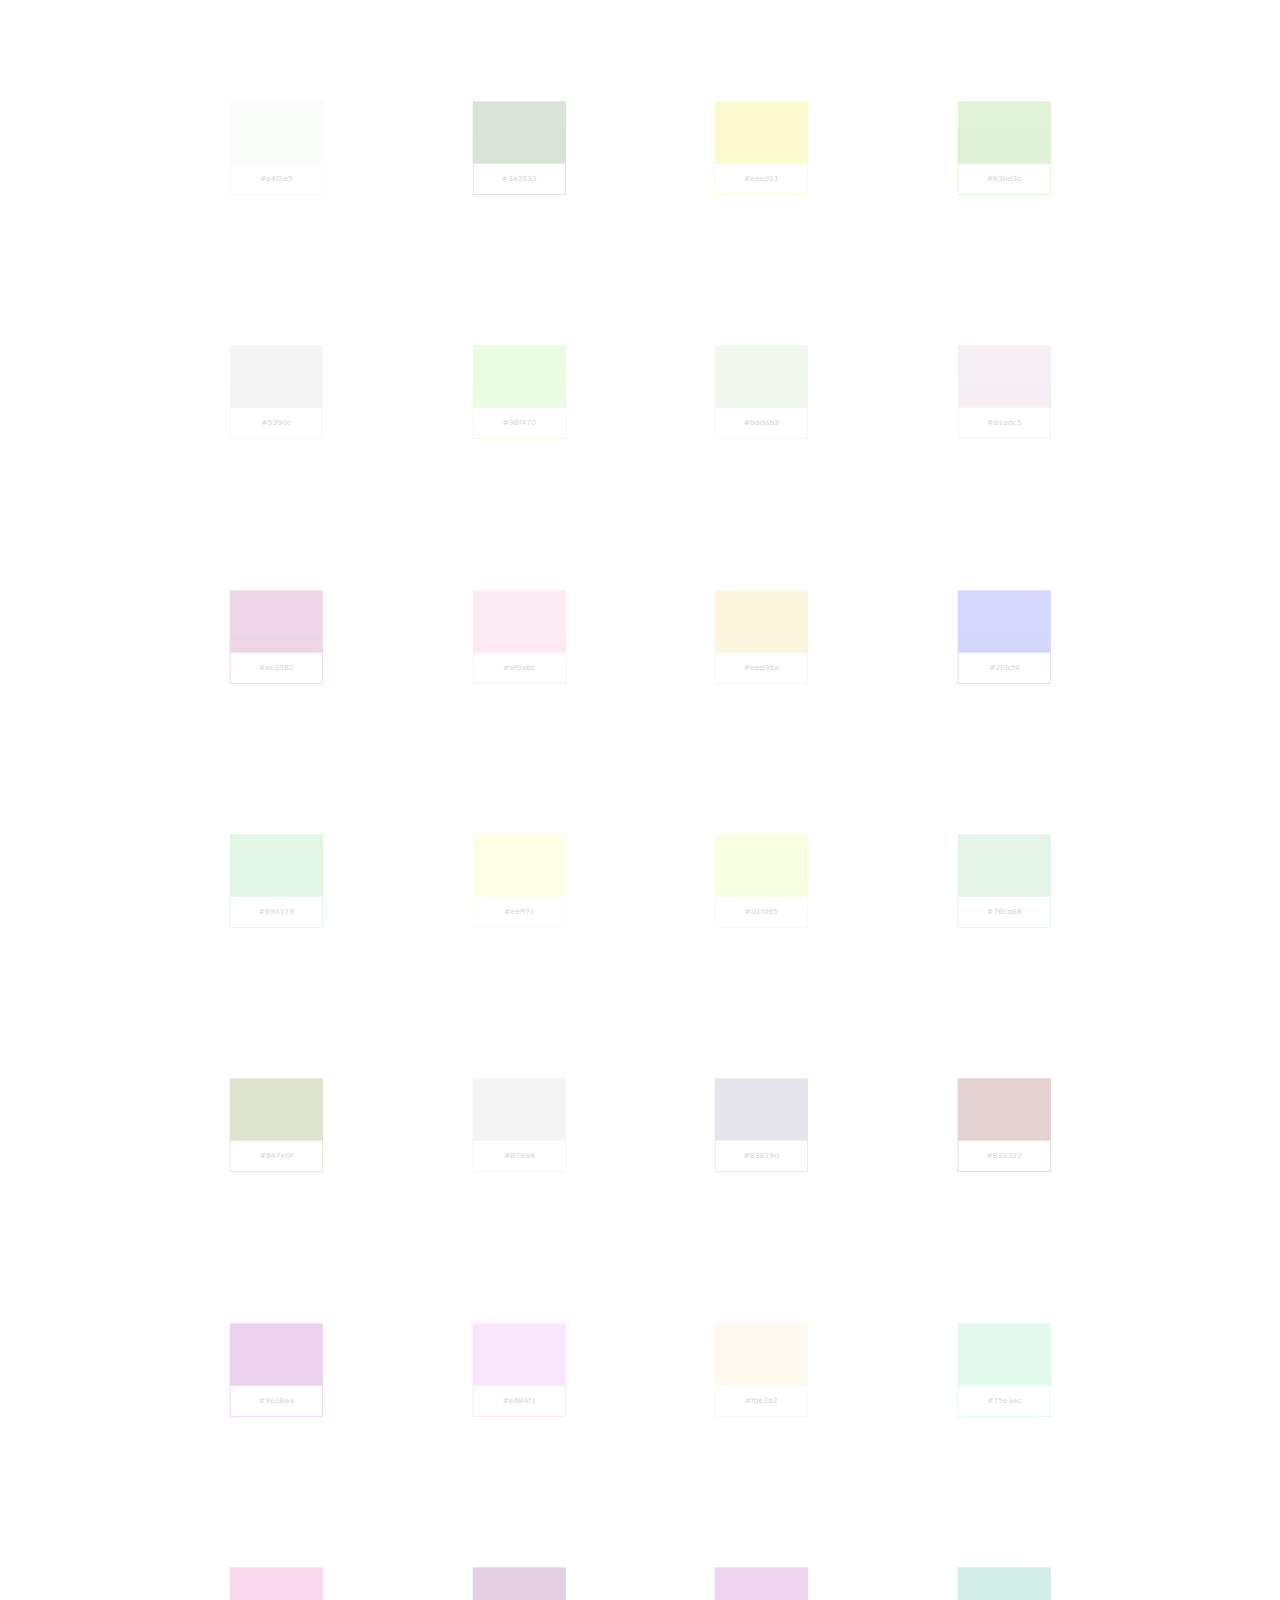
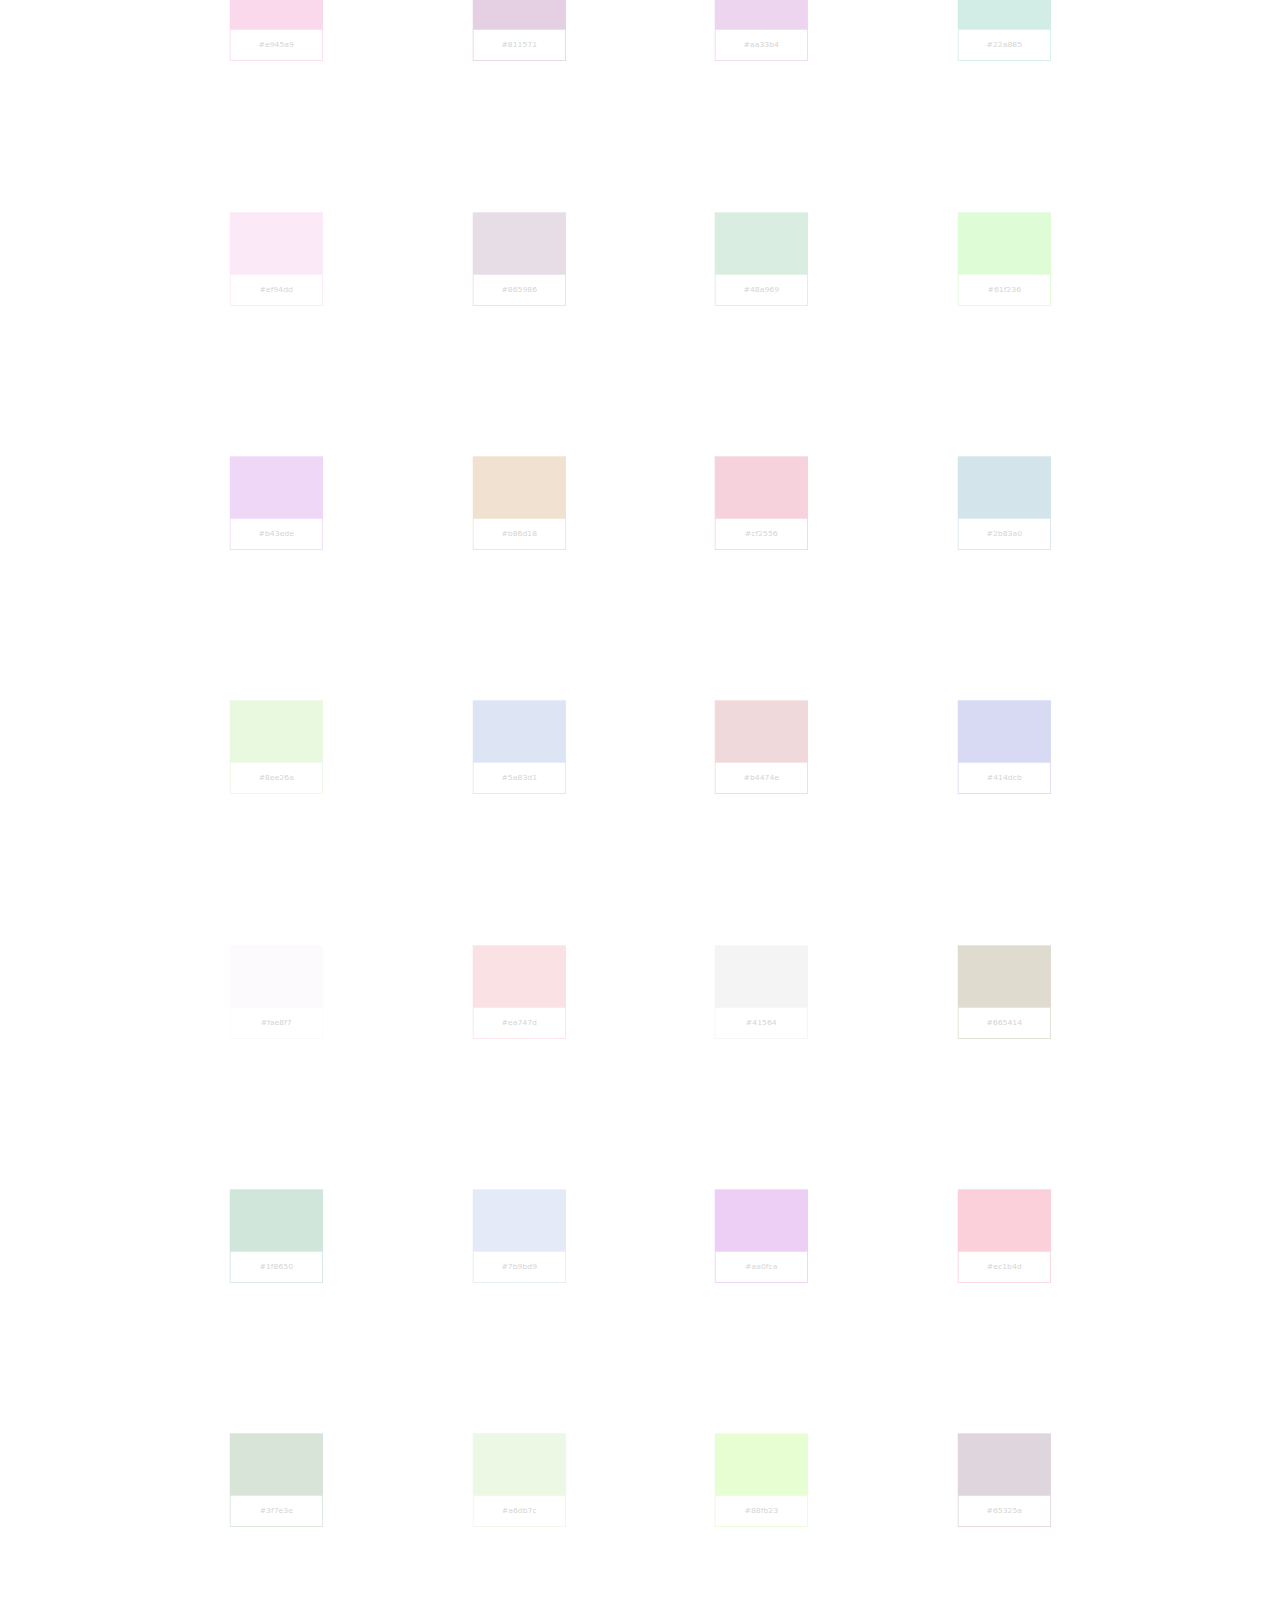
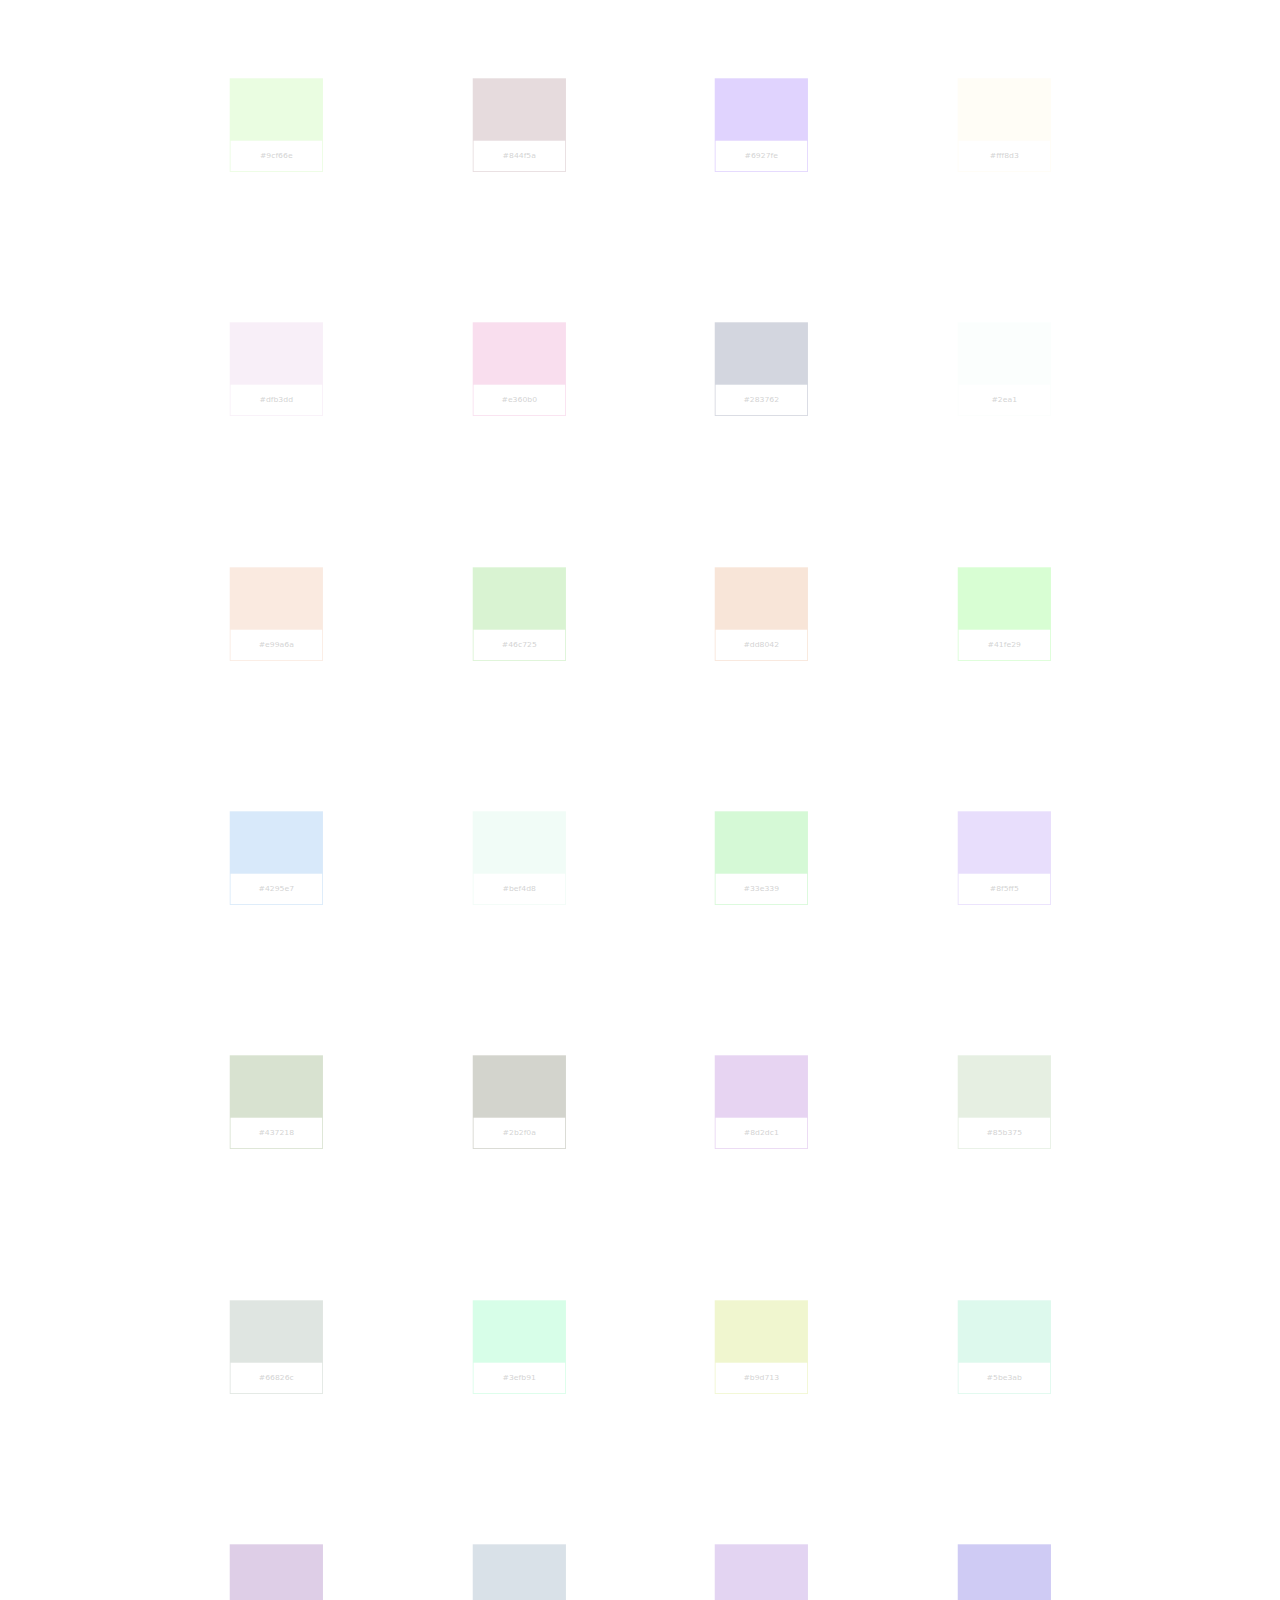
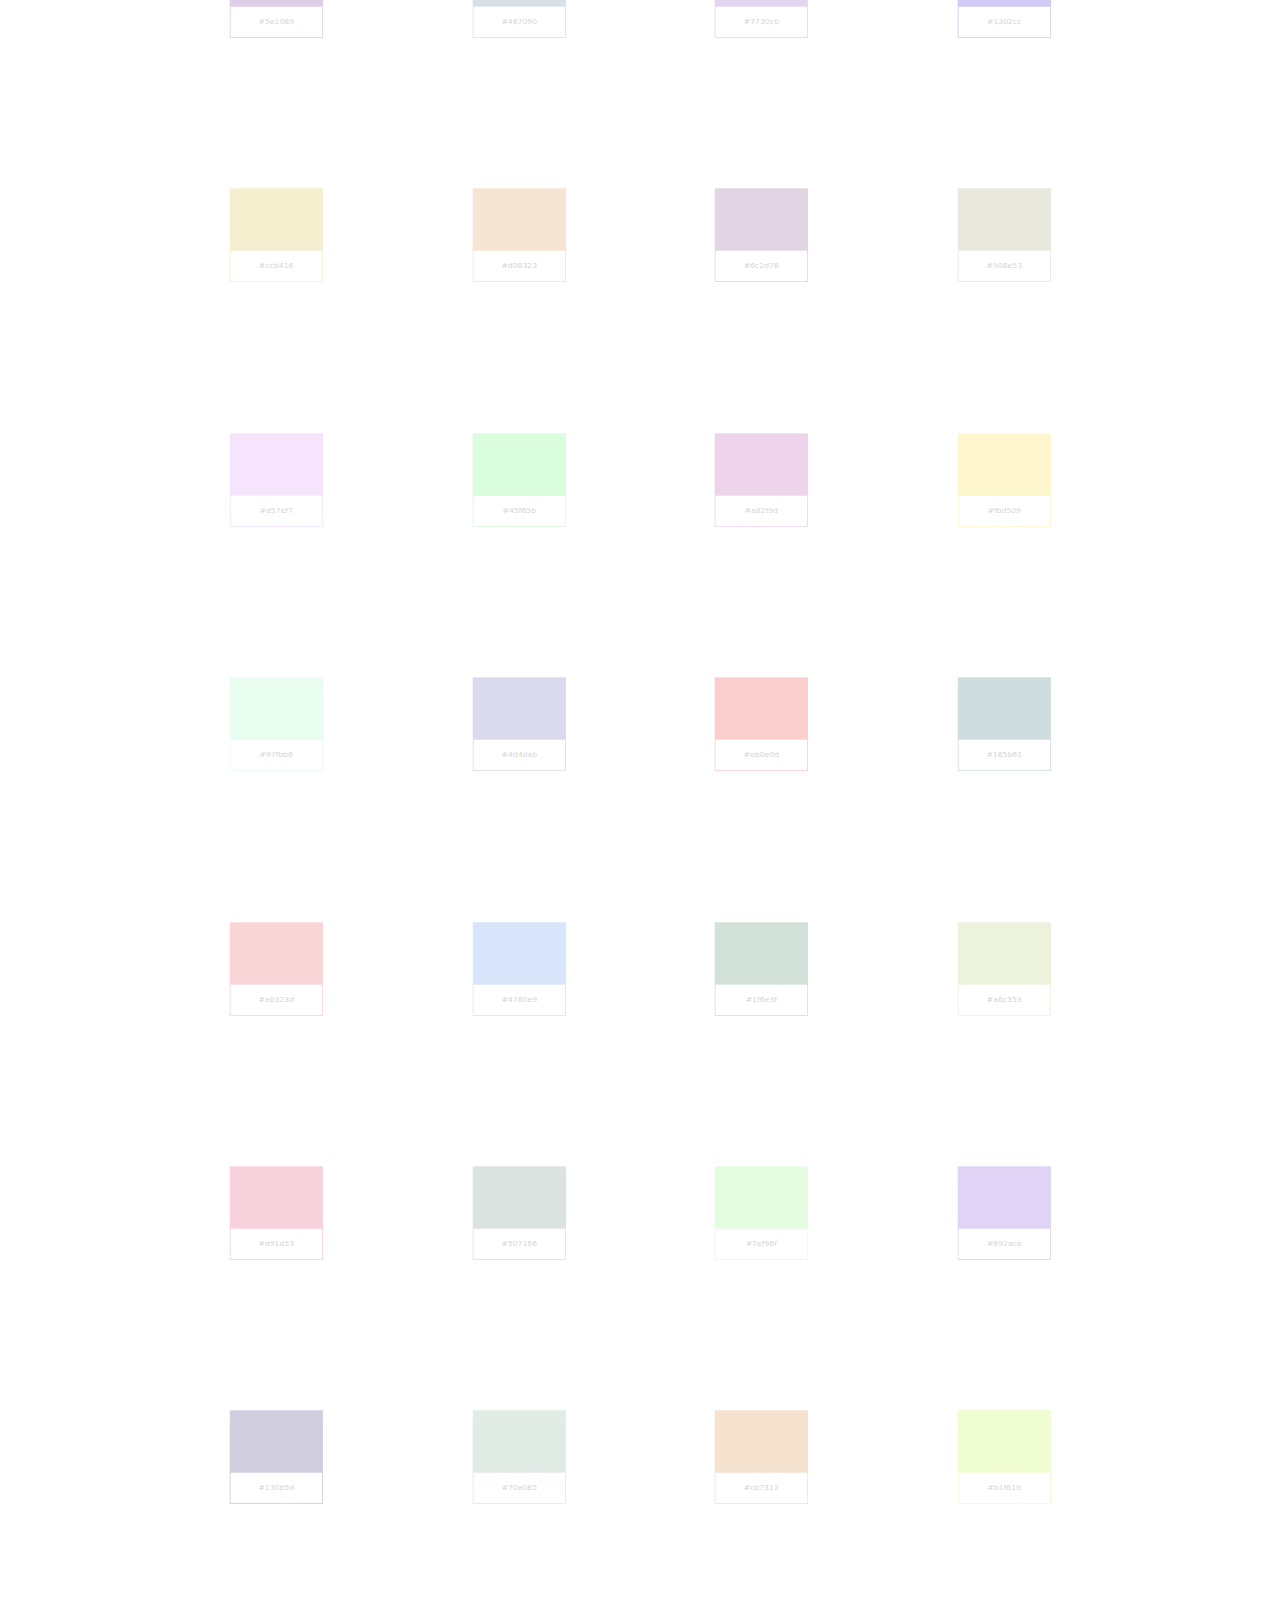
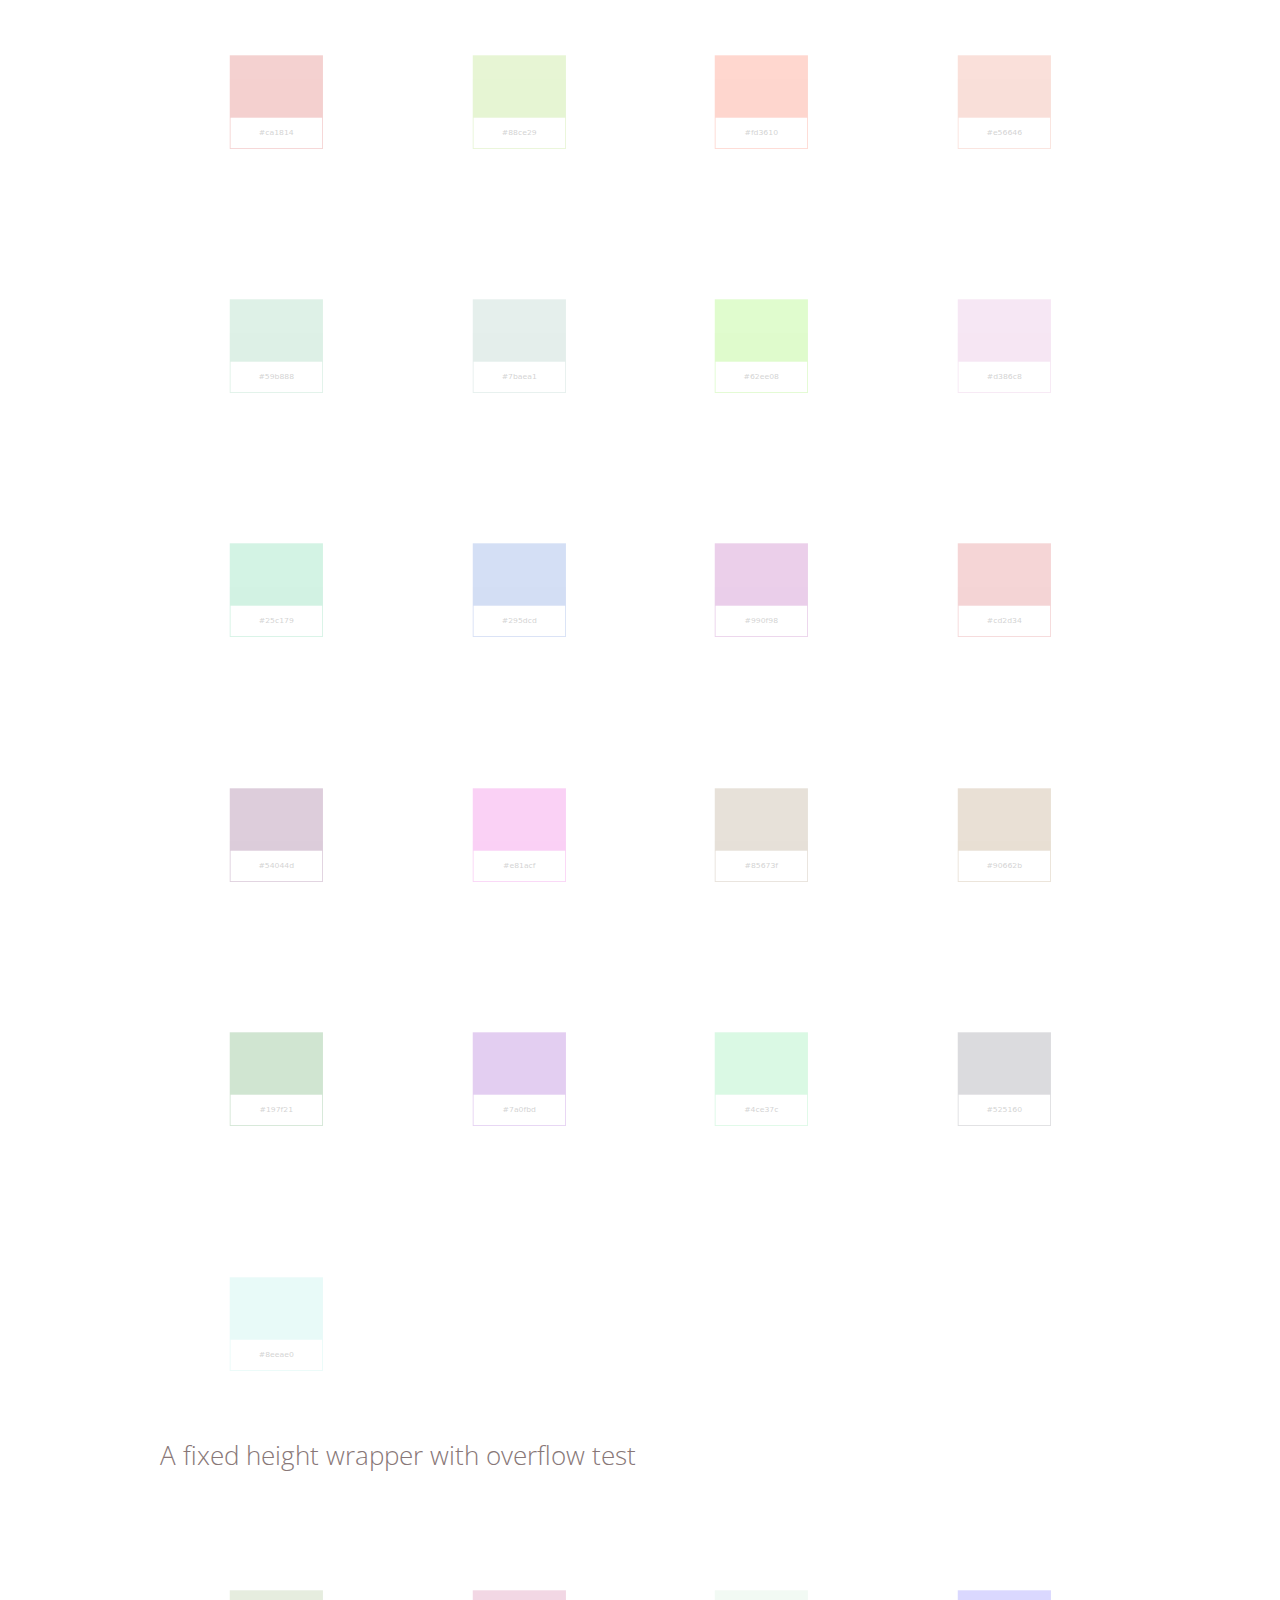
==== commit c02580f9: "Typos & HTML fixes" ====
--- a/demo/pantone/index.html
+++ b/demo/pantone/index.html
@@ -1,28 +1,23 @@
 <!DOCTYPE html>
 <html lang="en">
 <head>
-    <title>Peekaboo</title>
+    <title>Peekaboo Pantone Demo</title>
     <meta charset="utf-8">
-    <meta name="description" content="Peekaboo - Pantone demo">
+    <meta name="description" content="Peekaboo Pantone Demo">
     <link href='https://fonts.googleapis.com/css?family=Open+Sans:300,400,700' rel='stylesheet' type='text/css'>
     <link href='../../demo.css' rel='stylesheet' type='text/css'>
-    <style>
-        .demo,
-        .demo li {
-            padding: 0;
-            margin : 0;
-            list-style-type: none;           
-        }
-
+    <style>        
         .demo {
             display: grid;
             grid-gap: 10px;
             grid-template-columns: repeat(auto-fit, minmax(200px, 1fr));
+            padding: 24px 0 0 0;
+            padding: 2rem 0 0 0;
             margin: 0 auto 24px auto;
             margin: 0 auto 2rem auto; 
         }
 
-        .demo li {
+        li {
             text-align: center;
             line-height: 2em;
             background: #ccc;
@@ -36,7 +31,7 @@
             transform: scale(1);           
         }
 
-        .demo li span {
+        li span {
             background: #fff;
             color: #222;
             display: block;
@@ -45,12 +40,12 @@
             margin: 2px;
         }
 
-        .demo li.lazyfadein {
+        .lazyfadein {
             opacity: .2;
             transform: scale(0.4);
         }
 
-        .this-is-the-end {
+        .thats-all-folks {
             font-style: italic;
             text-align: center;
         }
@@ -59,7 +54,7 @@
 <body>
     <article>
         <h1 id="peekaboo-pantone-demo">Peekaboo Pantone Demo</h1>
-        <p>A simple demo that uses <a href="../../index.html">Peekaboo</a> to animate 500 list items (dressed up as Pantone cards and with random background colours) as they scroll into view is shown below. A demo that covers <a href="../srcset-lazyload/index.html">lazyloading responsive images</a> is also available.</p>
+        <p>A simple demo that uses <a href="../../index.html">Peekaboo</a> to animate 500 list items (dressed up as Pantone cards) as they scroll into view is shown below. A demo that covers <a href="../srcset-lazyload/index.html">lazyloading responsive images</a> is also available.</p>
         <figure><pre><code>peekaboo.observe({
     "pattern": ".lazyfadein",
     "callback": function(elemArray) {
@@ -75,7 +70,7 @@
         <div id="demo-constrained">
             <ul class="demo" id="demo-2"></ul>
         </div>
-        <p class="this-is-the-end">That&#8217;s all folks&#8230;<p>
+        <p class="thats-all-folks"><a href="#peekaboo-pantone-demo">That&#8217;s all folks&#8230;</a></p>
     </article>
     <!-- Badge by http://tholman.com/github-corners/ //-->
     <a href="https://github.com/freqdec/peekaboo" class="github-corner"><svg width="80" height="80" viewBox="0 0 250 250" style="fill:#151513; color:#fff; position: absolute; top: 0; border: 0; right: 0;"><path d="M0,0 L115,115 L130,115 L142,142 L250,250 L250,0 Z"></path><path d="M128.3,109.0 C113.8,99.7 119.0,89.6 119.0,89.6 C122.0,82.7 120.5,78.6 120.5,78.6 C119.2,72.0 123.4,76.3 123.4,76.3 C127.3,80.9 125.5,87.3 125.5,87.3 C122.9,97.6 130.6,101.9 134.4,103.2" fill="currentColor" style="transform-origin: 130px 106px;" class="octo-arm"></path><path d="M115.0,115.0 C114.9,115.1 118.7,116.5 119.8,115.4 L133.7,101.6 C136.9,99.2 139.9,98.4 142.2,98.6 C133.8,88.0 127.5,74.4 143.8,58.0 C148.5,53.4 154.0,51.2 159.7,51.0 C160.3,49.4 163.2,43.6 171.4,40.1 C171.4,40.1 176.1,42.5 178.8,56.2 C183.1,58.6 187.2,61.8 190.9,65.4 C194.5,69.0 197.7,73.2 200.1,77.6 C213.8,80.2 216.3,84.9 216.3,84.9 C212.7,93.1 206.9,96.0 205.4,96.6 C205.1,102.4 203.0,107.8 198.3,112.5 C181.9,128.9 168.3,122.5 157.7,114.1 C157.9,116.9 156.7,120.9 152.7,124.9 L141.0,136.5 C139.8,137.7 141.6,141.9 141.8,141.8 Z" fill="currentColor" class="octo-body"></path></svg></a><style>.github-corner:hover .octo-arm{animation:octocat-wave 560ms ease-in-out}@keyframes octocat-wave{0%,100%{transform:rotate(0)}20%,60%{transform:rotate(-25deg)}40%,80%{transform:rotate(10deg)}}@media (max-width:500px){.github-corner:hover .octo-arm{animation:none}.github-corner .octo-arm{animation:octocat-wave 560ms ease-in-out}}</style>
--- a/demo.css
+++ b/demo.css
@@ -13,10 +13,6 @@
     {
     max-width: 60em;
     margin: 0 auto;
-    }
-form
-    {
-    margin: 0 0 1.4em 0;
     }
 a
     {
@@ -109,13 +105,15 @@
     {
     display: block;
     padding: 0;
-    margin: 0 0 1.5em 0;
+    margin: 0 auto 12px auto;
+    margin: 0 auto 1rem auto;
     }
 figcaption
     {
     font-size: 0.9rem;
     text-align: center;
     color: #888;
+    margin: 0;
     }
 figcaption a
     {
@@ -184,12 +182,6 @@
     {
     padding-bottom: 0;
     }
-aside
-    {
-    border-left: 3px solid #aaa;
-    padding: 0 0 0 1em;
-    margin: 0 0 1.5em 0;
-    }
 #demo-constrained
     {
     height: 400px;
@@ -200,5 +192,5 @@
     {
     border-top: 1px solid #bbb;
     padding-top: 1.3em;
-    margin-top: 1.4em;
+    margin: 0;
     }
